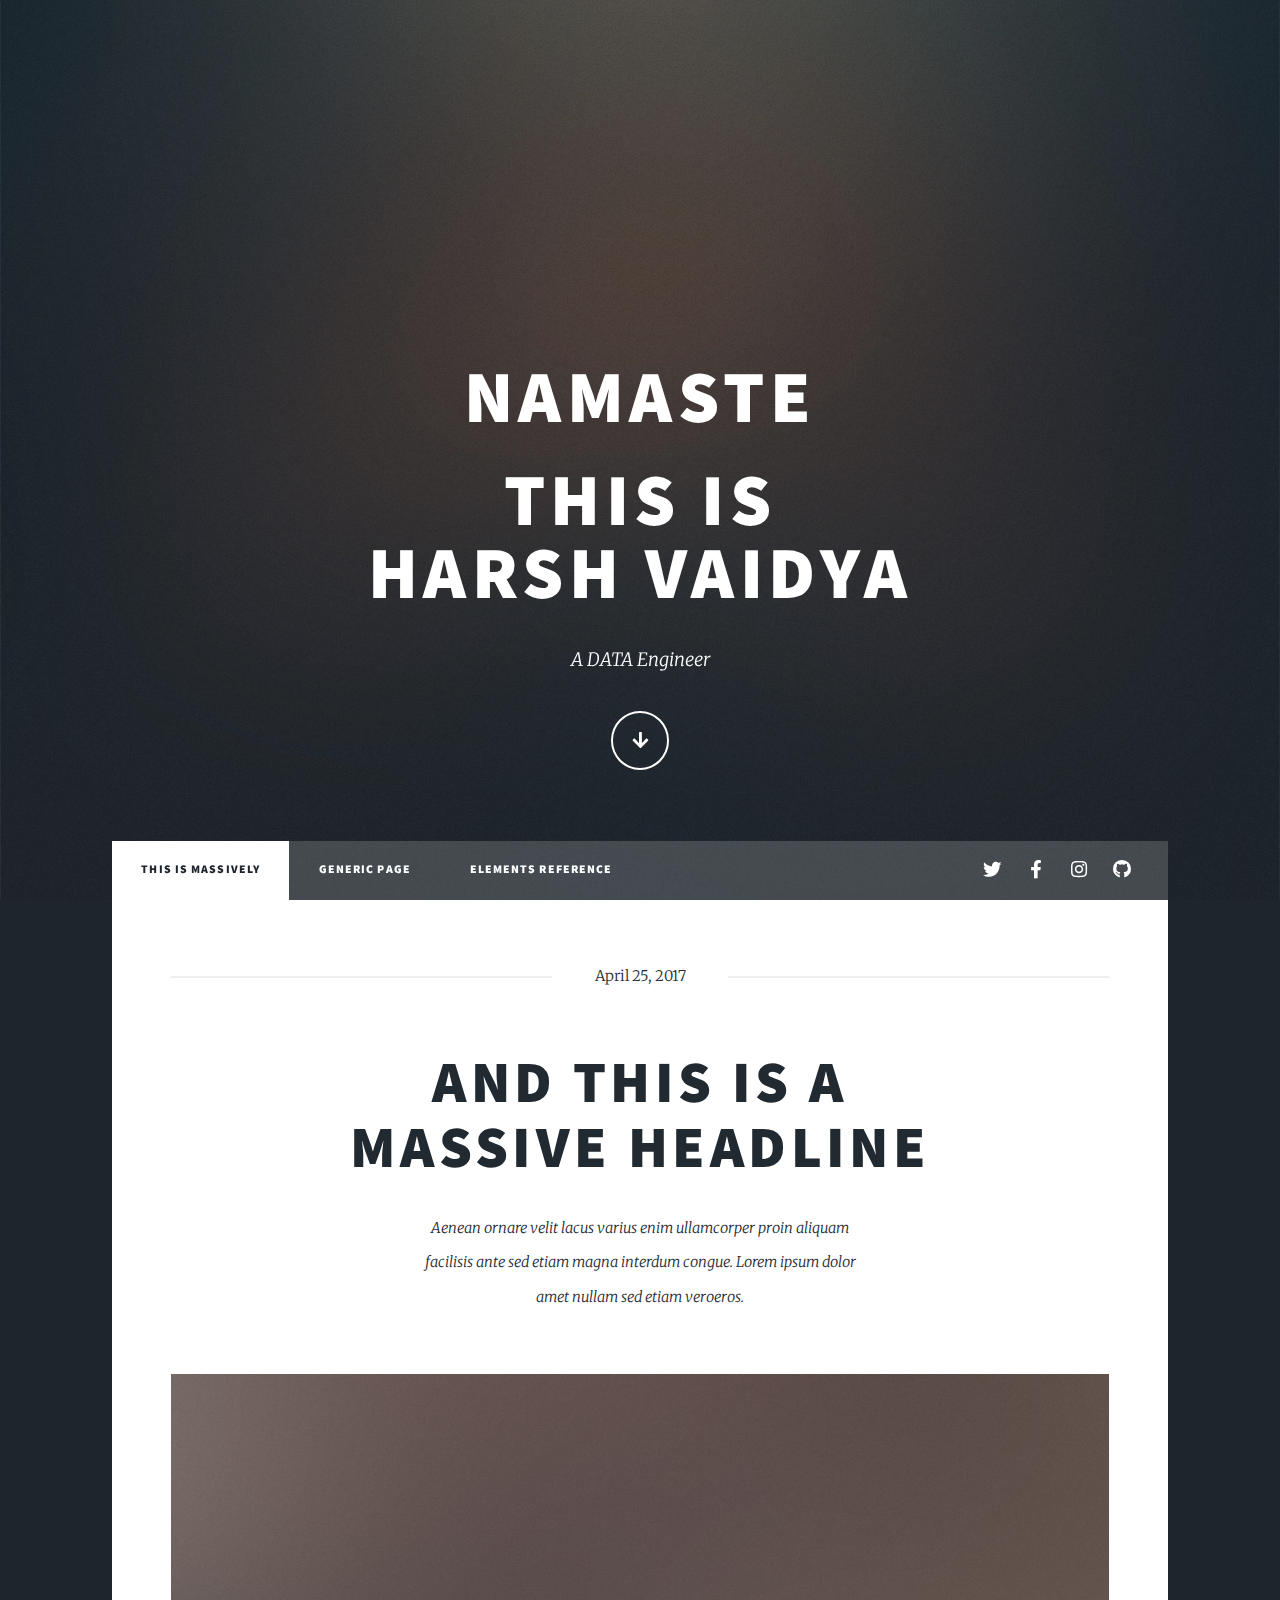
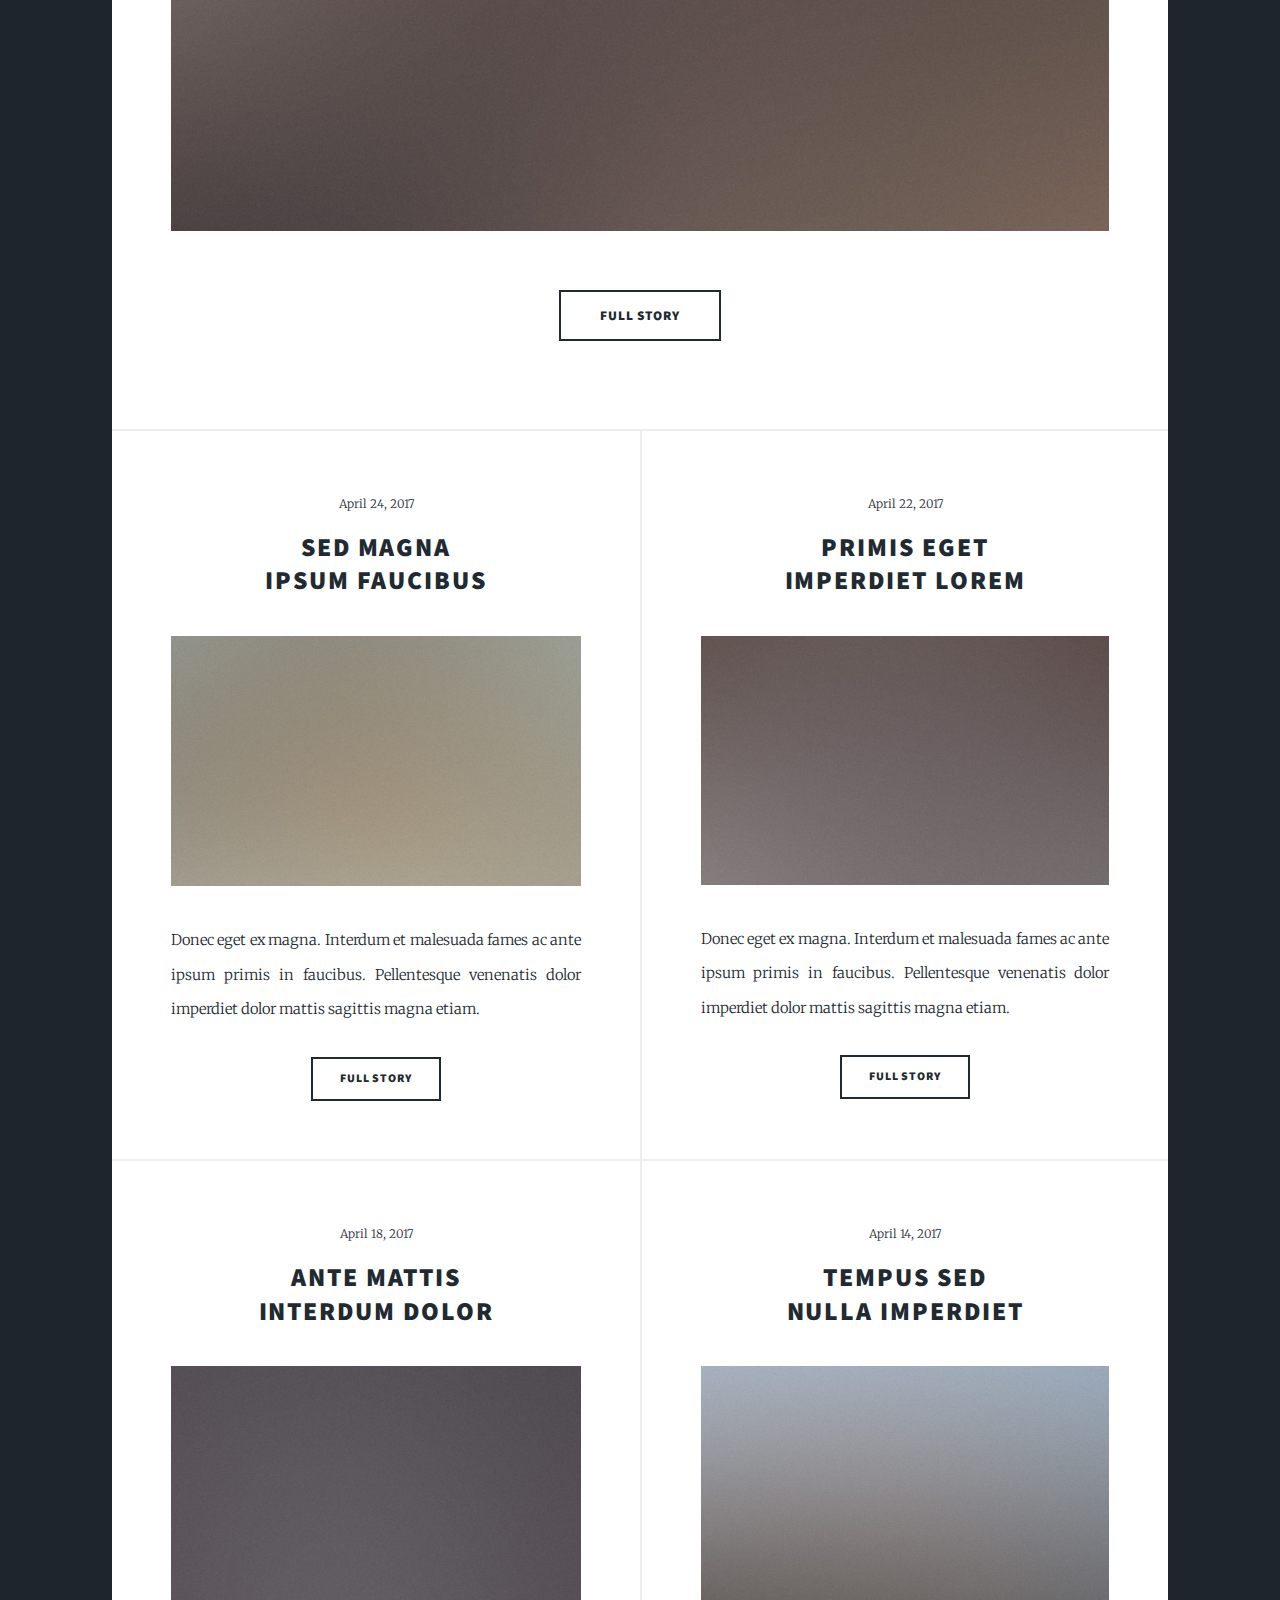
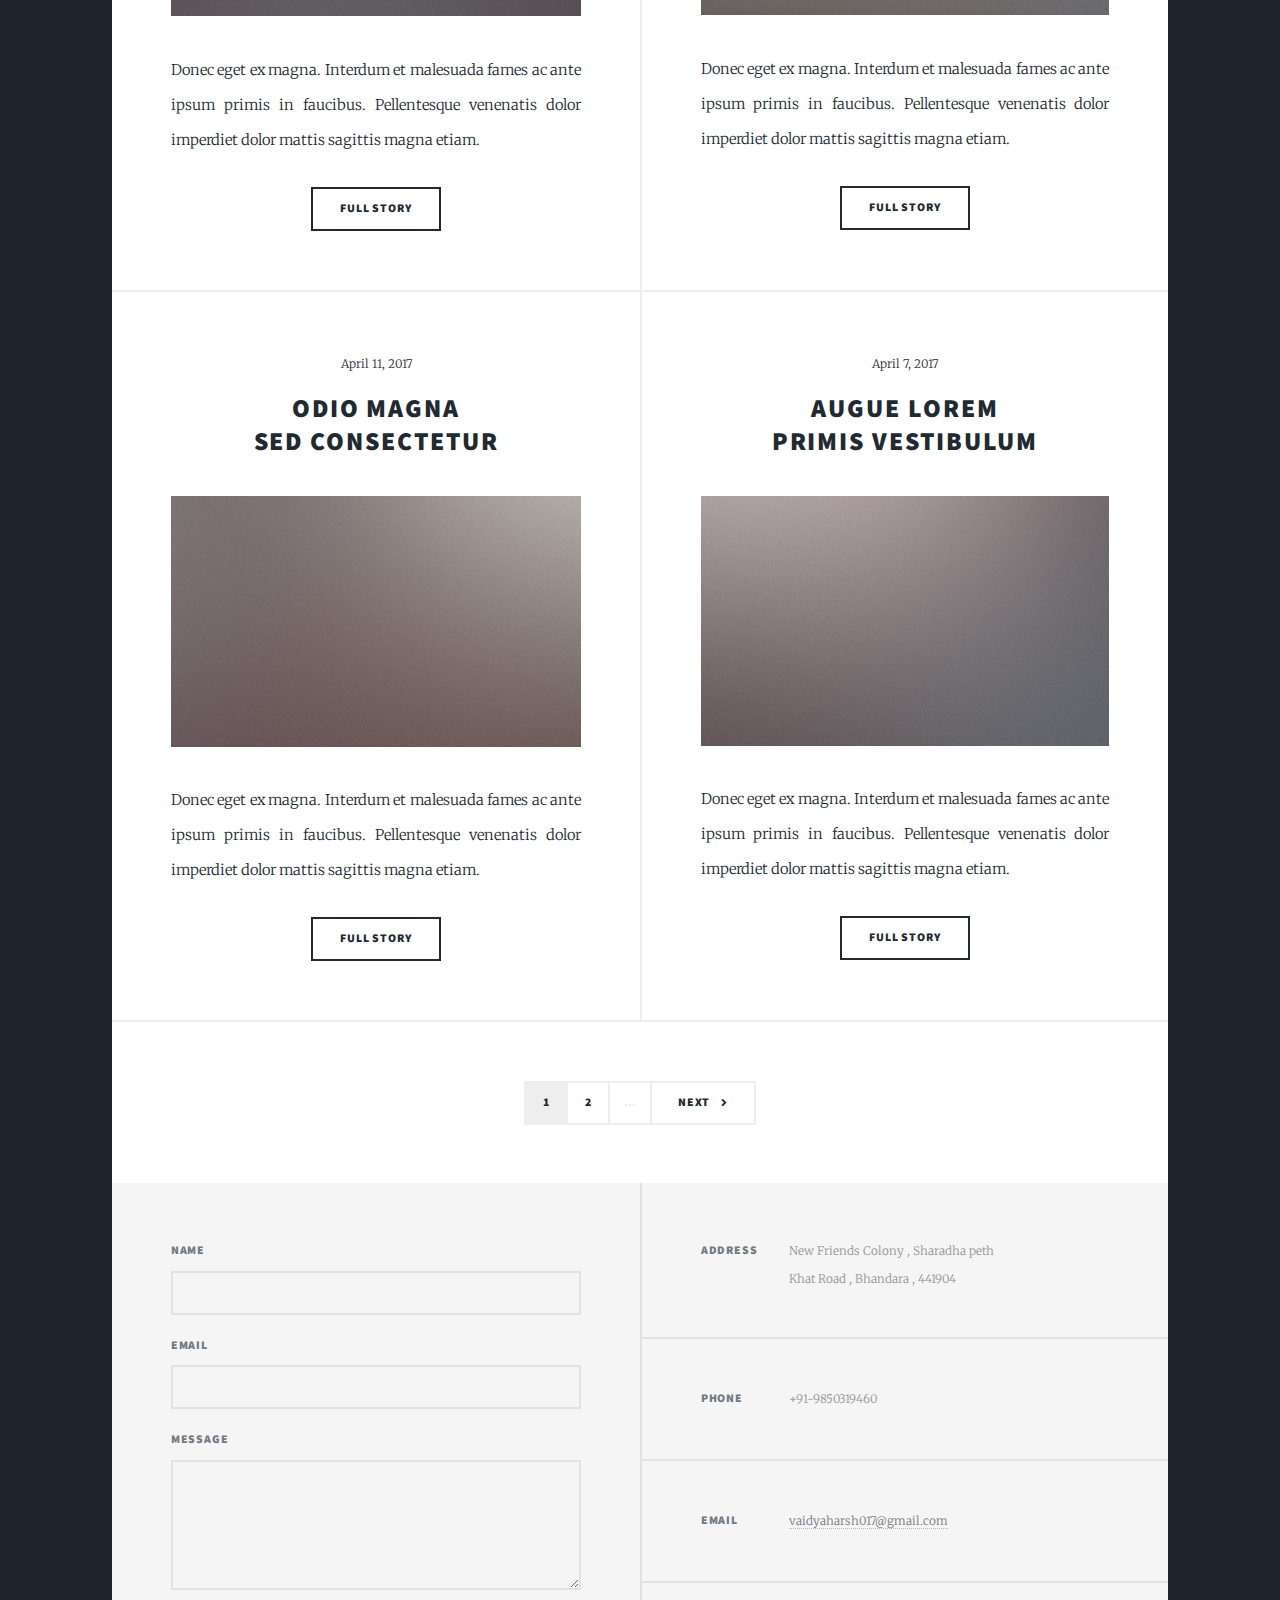
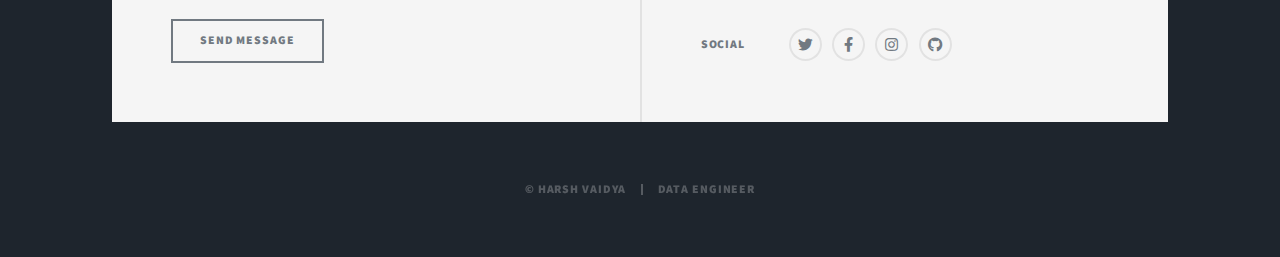
==== index.html @ 77ccd232 "first commit" ====
<!DOCTYPE HTML>
<html>
	<head>
		<title> Harsh Vaidya </title>
		<meta charset="utf-8" />
		<meta name="viewport" content="width=device-width, initial-scale=1, user-scalable=no" />
		<link rel="stylesheet" href="assets/css/main.css" />
		<noscript><link rel="stylesheet" href="assets/css/noscript.css" /></noscript>
	</head>

	<body class="is-preload">

		<!-- Wrapper -->
			<div id="wrapper" class="fade-in">

				<!-- Intro -->
					<div id="intro">
						<h1>Namaste <br />
						<h1>This is <br />
						Harsh Vaidya </h1>
						<p>A DATA Engineer </p>
						<ul class="actions">
							<li><a href="#header" class="button icon solid solo fa-arrow-down scrolly">Continue</a></li>
						</ul>
					</div>

				<!-- Header -->
					<header id="header">
						<a href="index.html" class="logo"> Wel-Come </a>
					</header>

				<!-- Nav -->
					<nav id="nav">
						<ul class="links">
							<li class="active"><a href="index.html">This is Massively</a></li>
							<li><a href="generic.html">Generic Page</a></li>
							<li><a href="elements.html">Elements Reference</a></li>
						</ul>
						<ul class="icons">
							<li><a href="#" class="icon brands fa-twitter"><span class="label">Twitter</span></a></li>
							<li><a href="#" class="icon brands fa-facebook-f"><span class="label">Facebook</span></a></li>
							<li><a href="#" class="icon brands fa-instagram"><span class="label">Instagram</span></a></li>
							<li><a href="#" class="icon brands fa-github"><span class="label">GitHub</span></a></li>
						</ul>
					</nav>

				<!-- Main -->
					<div id="main">

						<!-- Featured Post -->
							<article class="post featured">
								<header class="major">
									<span class="date">April 25, 2017</span>
									<h2><a href="#">And this is a<br />
									massive headline</a></h2>
									<p>Aenean ornare velit lacus varius enim ullamcorper proin aliquam<br />
									facilisis ante sed etiam magna interdum congue. Lorem ipsum dolor<br />
									amet nullam sed etiam veroeros.</p>
								</header>
								<a href="#" class="image main"><img src="images/pic01.jpg" alt="" /></a>
								<ul class="actions special">
									<li><a href="#" class="button large">Full Story</a></li>
								</ul>
							</article>

						<!-- Posts -->
							<section class="posts">
								<article>
									<header>
										<span class="date">April 24, 2017</span>
										<h2><a href="#">Sed magna<br />
										ipsum faucibus</a></h2>
									</header>
									<a href="#" class="image fit"><img src="images/pic02.jpg" alt="" /></a>
									<p>Donec eget ex magna. Interdum et malesuada fames ac ante ipsum primis in faucibus. Pellentesque venenatis dolor imperdiet dolor mattis sagittis magna etiam.</p>
									<ul class="actions special">
										<li><a href="#" class="button">Full Story</a></li>
									</ul>
								</article>
								<article>
									<header>
										<span class="date">April 22, 2017</span>
										<h2><a href="#">Primis eget<br />
										imperdiet lorem</a></h2>
									</header>
									<a href="#" class="image fit"><img src="images/pic03.jpg" alt="" /></a>
									<p>Donec eget ex magna. Interdum et malesuada fames ac ante ipsum primis in faucibus. Pellentesque venenatis dolor imperdiet dolor mattis sagittis magna etiam.</p>
									<ul class="actions special">
										<li><a href="#" class="button">Full Story</a></li>
									</ul>
								</article>
								<article>
									<header>
										<span class="date">April 18, 2017</span>
										<h2><a href="#">Ante mattis<br />
										interdum dolor</a></h2>
									</header>
									<a href="#" class="image fit"><img src="images/pic04.jpg" alt="" /></a>
									<p>Donec eget ex magna. Interdum et malesuada fames ac ante ipsum primis in faucibus. Pellentesque venenatis dolor imperdiet dolor mattis sagittis magna etiam.</p>
									<ul class="actions special">
										<li><a href="#" class="button">Full Story</a></li>
									</ul>
								</article>
								<article>
									<header>
										<span class="date">April 14, 2017</span>
										<h2><a href="#">Tempus sed<br />
										nulla imperdiet</a></h2>
									</header>
									<a href="#" class="image fit"><img src="images/pic05.jpg" alt="" /></a>
									<p>Donec eget ex magna. Interdum et malesuada fames ac ante ipsum primis in faucibus. Pellentesque venenatis dolor imperdiet dolor mattis sagittis magna etiam.</p>
									<ul class="actions special">
										<li><a href="#" class="button">Full Story</a></li>
									</ul>
								</article>
								<article>
									<header>
										<span class="date">April 11, 2017</span>
										<h2><a href="#">Odio magna<br />
										sed consectetur</a></h2>
									</header>
									<a href="#" class="image fit"><img src="images/pic06.jpg" alt="" /></a>
									<p>Donec eget ex magna. Interdum et malesuada fames ac ante ipsum primis in faucibus. Pellentesque venenatis dolor imperdiet dolor mattis sagittis magna etiam.</p>
									<ul class="actions special">
										<li><a href="#" class="button">Full Story</a></li>
									</ul>
								</article>
								<article>
									<header>
										<span class="date">April 7, 2017</span>
										<h2><a href="#">Augue lorem<br />
										primis vestibulum</a></h2>
									</header>
									<a href="#" class="image fit"><img src="images/pic07.jpg" alt="" /></a>
									<p>Donec eget ex magna. Interdum et malesuada fames ac ante ipsum primis in faucibus. Pellentesque venenatis dolor imperdiet dolor mattis sagittis magna etiam.</p>
									<ul class="actions special">
										<li><a href="./generic.html" class="button">Full Story</a></li>
									</ul>
								</article>
							</section>

						<!-- Footer -->
							<footer>
								<div class="pagination">
									<!--<a href="#" class="previous">Prev</a>-->
									<a href="#" class="page active">1</a>
									<a href="#" class="page">2</a>
									<span class="extra">&hellip;</span>
									<a href="#" class="next">Next</a>
								</div>
							</footer>

					</div>

				<!-- Footer -->
					<footer id="footer">
						<section>
							<form method="post" action="https://formspree.io/f/mbjvpapg">
								<div class="fields">
									<div class="field">
										<label for="name">Name</label>
										<input type="text" name="name" id="name" />
									</div>
									<div class="field">
										<label for="email">Email</label>
										<input type="text" name="email" id="email" />
									</div>
									<div class="field">
										<label for="message">Message</label>
										<textarea name="message" id="message" rows="3"></textarea>
									</div>
								</div>
								<ul class="actions">
									<li><input type="submit" value="Send Message" /></li>
								</ul>
							</form>
						</section>
						<section class="split contact">
							<section class="alt">
								<h3>Address</h3>
								<p>New Friends Colony , Sharadha peth <br />
								Khat Road , Bhandara , 441904 </p>
							</section>
							<section>
								<h3>Phone</h3>
								<p> +91-9850319460</p>
							</section>
							<section>
								<h3>Email</h3>
								<p><a href="mailto:vaidyaharsh017@gmail.com">vaidyaharsh017@gmail.com</a></p>
							</section>
							<section>
								<h3>Social</h3>
								<ul class="icons alt">
									<li><a href="#" class="icon brands alt fa-twitter"><span class="label">X (Twitter)</span></a></li>
									<li><a href="#" class="icon brands alt fa-facebook-f"><span class="label">Facebook</span></a></li>
									<li><a href="#" class="icon brands alt fa-instagram"><span class="label">Instagram</span></a></li>
									<li><a href="https://github.com/harshvaidya017" class="icon brands alt fa-github"><span class="label">GitHub</span></a></li>
								</ul>
							</section>
						</section>
					</footer>

				<!-- Copyright -->
					<div id="copyright">
						<ul><li>&copy; HARSH VAIDYA </li><li>DATA ENGINEER </a></li></ul>
					</div>

			</div>

		<!-- Scripts -->
			<script src="assets/js/jquery.min.js"></script>
			<script src="assets/js/jquery.scrollex.min.js"></script>
			<script src="assets/js/jquery.scrolly.min.js"></script>
			<script src="assets/js/browser.min.js"></script>
			<script src="assets/js/breakpoints.min.js"></script>
			<script src="assets/js/util.js"></script>
			<script src="assets/js/main.js"></script>

	</body>
</html>
---- assets/css/main.css ----
@import url(fontawesome-all.min.css);
@import url("https://fonts.googleapis.com/css?family=Merriweather:300,700,300italic,700italic|Source+Sans+Pro:900");

/*
	Massively by HTML5 UP
	html5up.net | @ajlkn
	Free for personal and commercial use under the CCA 3.0 license (html5up.net/license)
*/

html, body, div, span, applet, object,
iframe, h1, h2, h3, h4, h5, h6, p, blockquote,
pre, a, abbr, acronym, address, big, cite,
code, del, dfn, em, img, ins, kbd, q, s, samp,
small, strike, strong, sub, sup, tt, var, b,
u, i, center, dl, dt, dd, ol, ul, li, fieldset,
form, label, legend, table, caption, tbody,
tfoot, thead, tr, th, td, article, aside,
canvas, details, embed, figure, figcaption,
footer, header, hgroup, menu, nav, output, ruby,
section, summary, time, mark, audio, video {
	margin: 0;
	padding: 0;
	border: 0;
	font-size: 100%;
	font: inherit;
	vertical-align: baseline;}

article, aside, details, figcaption, figure,
footer, header, hgroup, menu, nav, section {
	display: block;}

body {
	line-height: 1;
}

ol, ul {
	list-style: none;
}

blockquote, q {
	quotes: none;
}

	blockquote:before, blockquote:after, q:before, q:after {
		content: '';
		content: none;
	}

table {
	border-collapse: collapse;
	border-spacing: 0;
}

body {
	-webkit-text-size-adjust: none;
}

mark {
	background-color: transparent;
	color: inherit;
}

input::-moz-focus-inner {
	border: 0;
	padding: 0;
}

input, select, textarea {
	-moz-appearance: none;
	-webkit-appearance: none;
	-ms-appearance: none;
	appearance: none;
}

/* Basic */

	@-ms-viewport {
		width: device-width;
	}

	body {
		-ms-overflow-style: scrollbar;
	}

	@media screen and (max-width: 480px) {

		html, body {
			min-width: 320px;
		}

	}

	html {
		box-sizing: border-box;
	}

	*, *:before, *:after {
		box-sizing: inherit;
	}

	body {
		background-color: #1e252d;
	}

		body.is-preload *, body.is-preload *:before, body.is-preload *:after {
			-moz-animation: none !important;
			-webkit-animation: none !important;
			-ms-animation: none !important;
			animation: none !important;
			-moz-transition: none !important;
			-webkit-transition: none !important;
			-ms-transition: none !important;
			transition: none !important;
		}

/* Type */

	html {
		font-size: 16pt;
	}

		@media screen and (max-width: 1680px) {

			html {
				font-size: 12pt;
			}

		}

		@media screen and (max-width: 1280px) {

			html {
				font-size: 11pt;
			}

		}

		@media screen and (max-width: 360px) {

			html {
				font-size: 10pt;
			}

		}

	body {
		color: #212931;
	}

	body, input, select, textarea {
		font-family: "Merriweather", Georgia, serif;
		font-weight: 300;
		font-size: 1rem;
		line-height: 2.375;
	}

	a {
		-moz-transition: color 0.2s ease-in-out, background-color 0.2s ease-in-out, border-color 0.2s ease-in-out, box-shadow 0.2s ease-in-out;
		-webkit-transition: color 0.2s ease-in-out, background-color 0.2s ease-in-out, border-color 0.2s ease-in-out, box-shadow 0.2s ease-in-out;
		-ms-transition: color 0.2s ease-in-out, background-color 0.2s ease-in-out, border-color 0.2s ease-in-out, box-shadow 0.2s ease-in-out;
		transition: color 0.2s ease-in-out, background-color 0.2s ease-in-out, border-color 0.2s ease-in-out, box-shadow 0.2s ease-in-out;
		border-bottom: dotted 1px;
		text-decoration: none;
	}

		a:hover {
			border-bottom-color: transparent;
		}

	strong, b {
		font-weight: 600;
	}

	em, i {
		font-style: italic;
	}

	p {
		text-align: justify;
		margin: 0 0 2rem 0;
	}

	h1, h2, h3, h4, h5, h6 {
		font-family: "Source Sans Pro", Helvetica, sans-serif;
		font-weight: 900;
		line-height: 1.5;
		letter-spacing: 0.075em;
		text-transform: uppercase;
		margin: 0 0 1rem 0;
	}

		h1 a, h2 a, h3 a, h4 a, h5 a, h6 a {
			border-bottom: 0;
			color: inherit;
			text-decoration: none;
		}

	h1 {
		font-size: 4rem;
		line-height: 1.1;
		margin: 0 0 2rem 0;
	}

	h2 {
		font-size: 1.75rem;
		line-height: 1.3;
		margin: 0 0 1.5rem 0;
	}

	h3 {
		font-size: 1.25rem;
		margin: 0 0 1.5rem 0;
	}

	h4 {
		font-size: 1rem;
	}

	h5 {
		font-size: 0.9rem;
	}

	h6 {
		font-size: 0.8rem;
	}

	sub {
		font-size: 0.8rem;
		position: relative;
		top: 0.5rem;
	}

	sup {
		font-size: 0.8rem;
		position: relative;
		top: -0.5rem;
	}

	blockquote {
		border-left: solid 4px;
		font-style: italic;
		margin: 0 0 2rem 0;
		padding: 0.5rem 0 0.5rem 2rem;
	}

	code {
		border: solid 2px;
		font-family: "Courier New", monospace;
		font-size: 0.9rem;
		margin: 0 0.25rem;
		padding: 0.25rem 0.65rem;
	}

	pre {
		-webkit-overflow-scrolling: touch;
		font-family: "Courier New", monospace;
		font-size: 0.9rem;
		margin: 0 0 2rem 0;
	}

		pre code {
			display: block;
			line-height: 1.75;
			padding: 1rem 1.5rem;
			overflow-x: auto;
		}

	hr {
		border: 0;
		border-bottom: solid 2px;
		margin: 3rem 0;
	}

		hr.major {
			margin: 5rem 0;
		}

	.align-left {
		text-align: left;
	}

	.align-center {
		text-align: center;
	}

	.align-right {
		text-align: right;
	}

	input, select, textarea {
		color: #212931;
	}

	a {
		color: #212931;
		border-bottom-color: rgba(33, 41, 49, 0.5);
	}

		a:hover {
			border-bottom-color: transparent;
			color: #18bfef !important;
		}

	strong, b {
		color: #212931;
	}

	h1, h2, h3, h4, h5, h6 {
		color: #212931;
	}

	blockquote {
		border-left-color: #eeeeee;
	}

	code {
		background: rgba(220, 220, 220, 0.25);
		border-color: #eeeeee;
	}

	hr {
		border-bottom-color: #eeeeee;
	}

/* Row */

	.row {
		display: flex;
		flex-wrap: wrap;
		box-sizing: border-box;
		align-items: stretch;
	}

		.row > * {
			box-sizing: border-box;
		}

		.row.gtr-uniform > * > :last-child {
			margin-bottom: 0;
		}

		.row.aln-left {
			justify-content: flex-start;
		}

		.row.aln-center {
			justify-content: center;
		}

		.row.aln-right {
			justify-content: flex-end;
		}

		.row.aln-top {
			align-items: flex-start;
		}

		.row.aln-middle {
			align-items: center;
		}

		.row.aln-bottom {
			align-items: flex-end;
		}

		.row > .imp {
			order: -1;
		}

		.row > .col-1 {
			width: 8.33333%;
		}

		.row > .off-1 {
			margin-left: 8.33333%;
		}

		.row > .col-2 {
			width: 16.66667%;
		}

		.row > .off-2 {
			margin-left: 16.66667%;
		}

		.row > .col-3 {
			width: 25%;
		}

		.row > .off-3 {
			margin-left: 25%;
		}

		.row > .col-4 {
			width: 33.33333%;
		}

		.row > .off-4 {
			margin-left: 33.33333%;
		}

		.row > .col-5 {
			width: 41.66667%;
		}

		.row > .off-5 {
			margin-left: 41.66667%;
		}

		.row > .col-6 {
			width: 50%;
		}

		.row > .off-6 {
			margin-left: 50%;
		}

		.row > .col-7 {
			width: 58.33333%;
		}

		.row > .off-7 {
			margin-left: 58.33333%;
		}

		.row > .col-8 {
			width: 66.66667%;
		}

		.row > .off-8 {
			margin-left: 66.66667%;
		}

		.row > .col-9 {
			width: 75%;
		}

		.row > .off-9 {
			margin-left: 75%;
		}

		.row > .col-10 {
			width: 83.33333%;
		}

		.row > .off-10 {
			margin-left: 83.33333%;
		}

		.row > .col-11 {
			width: 91.66667%;
		}

		.row > .off-11 {
			margin-left: 91.66667%;
		}

		.row > .col-12 {
			width: 100%;
		}

		.row > .off-12 {
			margin-left: 100%;
		}

		.row.gtr-0 {
			margin-top: 0;
			margin-left: 0rem;
		}

			.row.gtr-0 > * {
				padding: 0 0 0 0rem;
			}

			.row.gtr-0.gtr-uniform {
				margin-top: 0rem;
			}

				.row.gtr-0.gtr-uniform > * {
					padding-top: 0rem;
				}

		.row.gtr-25 {
			margin-top: 0;
			margin-left: -0.375rem;
		}

			.row.gtr-25 > * {
				padding: 0 0 0 0.375rem;
			}

			.row.gtr-25.gtr-uniform {
				margin-top: -0.375rem;
			}

				.row.gtr-25.gtr-uniform > * {
					padding-top: 0.375rem;
				}

		.row.gtr-50 {
			margin-top: 0;
			margin-left: -0.75rem;
		}

			.row.gtr-50 > * {
				padding: 0 0 0 0.75rem;
			}

			.row.gtr-50.gtr-uniform {
				margin-top: -0.75rem;
			}

				.row.gtr-50.gtr-uniform > * {
					padding-top: 0.75rem;
				}

		.row {
			margin-top: 0;
			margin-left: -1.5rem;
		}

			.row > * {
				padding: 0 0 0 1.5rem;
			}

			.row.gtr-uniform {
				margin-top: -1.5rem;
			}

				.row.gtr-uniform > * {
					padding-top: 1.5rem;
				}

		.row.gtr-150 {
			margin-top: 0;
			margin-left: -2.25rem;
		}

			.row.gtr-150 > * {
				padding: 0 0 0 2.25rem;
			}

			.row.gtr-150.gtr-uniform {
				margin-top: -2.25rem;
			}

				.row.gtr-150.gtr-uniform > * {
					padding-top: 2.25rem;
				}

		.row.gtr-200 {
			margin-top: 0;
			margin-left: -3rem;
		}

			.row.gtr-200 > * {
				padding: 0 0 0 3rem;
			}

			.row.gtr-200.gtr-uniform {
				margin-top: -3rem;
			}

				.row.gtr-200.gtr-uniform > * {
					padding-top: 3rem;
				}

		@media screen and (max-width: 1680px) {

			.row {
				display: flex;
				flex-wrap: wrap;
				box-sizing: border-box;
				align-items: stretch;
			}

				.row > * {
					box-sizing: border-box;
				}

				.row.gtr-uniform > * > :last-child {
					margin-bottom: 0;
				}

				.row.aln-left {
					justify-content: flex-start;
				}

				.row.aln-center {
					justify-content: center;
				}

				.row.aln-right {
					justify-content: flex-end;
				}

				.row.aln-top {
					align-items: flex-start;
				}

				.row.aln-middle {
					align-items: center;
				}

				.row.aln-bottom {
					align-items: flex-end;
				}

				.row > .imp-xlarge {
					order: -1;
				}

				.row > .col-1-xlarge {
					width: 8.33333%;
				}

				.row > .off-1-xlarge {
					margin-left: 8.33333%;
				}

				.row > .col-2-xlarge {
					width: 16.66667%;
				}

				.row > .off-2-xlarge {
					margin-left: 16.66667%;
				}

				.row > .col-3-xlarge {
					width: 25%;
				}

				.row > .off-3-xlarge {
					margin-left: 25%;
				}

				.row > .col-4-xlarge {
					width: 33.33333%;
				}

				.row > .off-4-xlarge {
					margin-left: 33.33333%;
				}

				.row > .col-5-xlarge {
					width: 41.66667%;
				}

				.row > .off-5-xlarge {
					margin-left: 41.66667%;
				}

				.row > .col-6-xlarge {
					width: 50%;
				}

				.row > .off-6-xlarge {
					margin-left: 50%;
				}

				.row > .col-7-xlarge {
					width: 58.33333%;
				}

				.row > .off-7-xlarge {
					margin-left: 58.33333%;
				}

				.row > .col-8-xlarge {
					width: 66.66667%;
				}

				.row > .off-8-xlarge {
					margin-left: 66.66667%;
				}

				.row > .col-9-xlarge {
					width: 75%;
				}

				.row > .off-9-xlarge {
					margin-left: 75%;
				}

				.row > .col-10-xlarge {
					width: 83.33333%;
				}

				.row > .off-10-xlarge {
					margin-left: 83.33333%;
				}

				.row > .col-11-xlarge {
					width: 91.66667%;
				}

				.row > .off-11-xlarge {
					margin-left: 91.66667%;
				}

				.row > .col-12-xlarge {
					width: 100%;
				}

				.row > .off-12-xlarge {
					margin-left: 100%;
				}

				.row.gtr-0 {
					margin-top: 0;
					margin-left: 0rem;
				}

					.row.gtr-0 > * {
						padding: 0 0 0 0rem;
					}

					.row.gtr-0.gtr-uniform {
						margin-top: 0rem;
					}

						.row.gtr-0.gtr-uniform > * {
							padding-top: 0rem;
						}

				.row.gtr-25 {
					margin-top: 0;
					margin-left: -0.375rem;
				}

					.row.gtr-25 > * {
						padding: 0 0 0 0.375rem;
					}

					.row.gtr-25.gtr-uniform {
						margin-top: -0.375rem;
					}

						.row.gtr-25.gtr-uniform > * {
							padding-top: 0.375rem;
						}

				.row.gtr-50 {
					margin-top: 0;
					margin-left: -0.75rem;
				}

					.row.gtr-50 > * {
						padding: 0 0 0 0.75rem;
					}

					.row.gtr-50.gtr-uniform {
						margin-top: -0.75rem;
					}

						.row.gtr-50.gtr-uniform > * {
							padding-top: 0.75rem;
						}

				.row {
					margin-top: 0;
					margin-left: -1.5rem;
				}

					.row > * {
						padding: 0 0 0 1.5rem;
					}

					.row.gtr-uniform {
						margin-top: -1.5rem;
					}

						.row.gtr-uniform > * {
							padding-top: 1.5rem;
						}

				.row.gtr-150 {
					margin-top: 0;
					margin-left: -2.25rem;
				}

					.row.gtr-150 > * {
						padding: 0 0 0 2.25rem;
					}

					.row.gtr-150.gtr-uniform {
						margin-top: -2.25rem;
					}

						.row.gtr-150.gtr-uniform > * {
							padding-top: 2.25rem;
						}

				.row.gtr-200 {
					margin-top: 0;
					margin-left: -3rem;
				}

					.row.gtr-200 > * {
						padding: 0 0 0 3rem;
					}

					.row.gtr-200.gtr-uniform {
						margin-top: -3rem;
					}

						.row.gtr-200.gtr-uniform > * {
							padding-top: 3rem;
						}

		}

		@media screen and (max-width: 1280px) {

			.row {
				display: flex;
				flex-wrap: wrap;
				box-sizing: border-box;
				align-items: stretch;
			}

				.row > * {
					box-sizing: border-box;
				}

				.row.gtr-uniform > * > :last-child {
					margin-bottom: 0;
				}

				.row.aln-left {
					justify-content: flex-start;
				}

				.row.aln-center {
					justify-content: center;
				}

				.row.aln-right {
					justify-content: flex-end;
				}

				.row.aln-top {
					align-items: flex-start;
				}

				.row.aln-middle {
					align-items: center;
				}

				.row.aln-bottom {
					align-items: flex-end;
				}

				.row > .imp-large {
					order: -1;
				}

				.row > .col-1-large {
					width: 8.33333%;
				}

				.row > .off-1-large {
					margin-left: 8.33333%;
				}

				.row > .col-2-large {
					width: 16.66667%;
				}

				.row > .off-2-large {
					margin-left: 16.66667%;
				}

				.row > .col-3-large {
					width: 25%;
				}

				.row > .off-3-large {
					margin-left: 25%;
				}

				.row > .col-4-large {
					width: 33.33333%;
				}

				.row > .off-4-large {
					margin-left: 33.33333%;
				}

				.row > .col-5-large {
					width: 41.66667%;
				}

				.row > .off-5-large {
					margin-left: 41.66667%;
				}

				.row > .col-6-large {
					width: 50%;
				}

				.row > .off-6-large {
					margin-left: 50%;
				}

				.row > .col-7-large {
					width: 58.33333%;
				}

				.row > .off-7-large {
					margin-left: 58.33333%;
				}

				.row > .col-8-large {
					width: 66.66667%;
				}

				.row > .off-8-large {
					margin-left: 66.66667%;
				}

				.row > .col-9-large {
					width: 75%;
				}

				.row > .off-9-large {
					margin-left: 75%;
				}

				.row > .col-10-large {
					width: 83.33333%;
				}

				.row > .off-10-large {
					margin-left: 83.33333%;
				}

				.row > .col-11-large {
					width: 91.66667%;
				}

				.row > .off-11-large {
					margin-left: 91.66667%;
				}

				.row > .col-12-large {
					width: 100%;
				}

				.row > .off-12-large {
					margin-left: 100%;
				}

				.row.gtr-0 {
					margin-top: 0;
					margin-left: 0rem;
				}

					.row.gtr-0 > * {
						padding: 0 0 0 0rem;
					}

					.row.gtr-0.gtr-uniform {
						margin-top: 0rem;
					}

						.row.gtr-0.gtr-uniform > * {
							padding-top: 0rem;
						}

				.row.gtr-25 {
					margin-top: 0;
					margin-left: -0.375rem;
				}

					.row.gtr-25 > * {
						padding: 0 0 0 0.375rem;
					}

					.row.gtr-25.gtr-uniform {
						margin-top: -0.375rem;
					}

						.row.gtr-25.gtr-uniform > * {
							padding-top: 0.375rem;
						}

				.row.gtr-50 {
					margin-top: 0;
					margin-left: -0.75rem;
				}

					.row.gtr-50 > * {
						padding: 0 0 0 0.75rem;
					}

					.row.gtr-50.gtr-uniform {
						margin-top: -0.75rem;
					}

						.row.gtr-50.gtr-uniform > * {
							padding-top: 0.75rem;
						}

				.row {
					margin-top: 0;
					margin-left: -1.5rem;
				}

					.row > * {
						padding: 0 0 0 1.5rem;
					}

					.row.gtr-uniform {
						margin-top: -1.5rem;
					}

						.row.gtr-uniform > * {
							padding-top: 1.5rem;
						}

				.row.gtr-150 {
					margin-top: 0;
					margin-left: -2.25rem;
				}

					.row.gtr-150 > * {
						padding: 0 0 0 2.25rem;
					}

					.row.gtr-150.gtr-uniform {
						margin-top: -2.25rem;
					}

						.row.gtr-150.gtr-uniform > * {
							padding-top: 2.25rem;
						}

				.row.gtr-200 {
					margin-top: 0;
					margin-left: -3rem;
				}

					.row.gtr-200 > * {
						padding: 0 0 0 3rem;
					}

					.row.gtr-200.gtr-uniform {
						margin-top: -3rem;
					}

						.row.gtr-200.gtr-uniform > * {
							padding-top: 3rem;
						}

		}

		@media screen and (max-width: 980px) {

			.row {
				display: flex;
				flex-wrap: wrap;
				box-sizing: border-box;
				align-items: stretch;
			}

				.row > * {
					box-sizing: border-box;
				}

				.row.gtr-uniform > * > :last-child {
					margin-bottom: 0;
				}

				.row.aln-left {
					justify-content: flex-start;
				}

				.row.aln-center {
					justify-content: center;
				}

				.row.aln-right {
					justify-content: flex-end;
				}

				.row.aln-top {
					align-items: flex-start;
				}

				.row.aln-middle {
					align-items: center;
				}

				.row.aln-bottom {
					align-items: flex-end;
				}

				.row > .imp-medium {
					order: -1;
				}

				.row > .col-1-medium {
					width: 8.33333%;
				}

				.row > .off-1-medium {
					margin-left: 8.33333%;
				}

				.row > .col-2-medium {
					width: 16.66667%;
				}

				.row > .off-2-medium {
					margin-left: 16.66667%;
				}

				.row > .col-3-medium {
					width: 25%;
				}

				.row > .off-3-medium {
					margin-left: 25%;
				}

				.row > .col-4-medium {
					width: 33.33333%;
				}

				.row > .off-4-medium {
					margin-left: 33.33333%;
				}

				.row > .col-5-medium {
					width: 41.66667%;
				}

				.row > .off-5-medium {
					margin-left: 41.66667%;
				}

				.row > .col-6-medium {
					width: 50%;
				}

				.row > .off-6-medium {
					margin-left: 50%;
				}

				.row > .col-7-medium {
					width: 58.33333%;
				}

				.row > .off-7-medium {
					margin-left: 58.33333%;
				}

				.row > .col-8-medium {
					width: 66.66667%;
				}

				.row > .off-8-medium {
					margin-left: 66.66667%;
				}

				.row > .col-9-medium {
					width: 75%;
				}

				.row > .off-9-medium {
					margin-left: 75%;
				}

				.row > .col-10-medium {
					width: 83.33333%;
				}

				.row > .off-10-medium {
					margin-left: 83.33333%;
				}

				.row > .col-11-medium {
					width: 91.66667%;
				}

				.row > .off-11-medium {
					margin-left: 91.66667%;
				}

				.row > .col-12-medium {
					width: 100%;
				}

				.row > .off-12-medium {
					margin-left: 100%;
				}

				.row.gtr-0 {
					margin-top: 0;
					margin-left: 0rem;
				}

					.row.gtr-0 > * {
						padding: 0 0 0 0rem;
					}

					.row.gtr-0.gtr-uniform {
						margin-top: 0rem;
					}

						.row.gtr-0.gtr-uniform > * {
							padding-top: 0rem;
						}

				.row.gtr-25 {
					margin-top: 0;
					margin-left: -0.375rem;
				}

					.row.gtr-25 > * {
						padding: 0 0 0 0.375rem;
					}

					.row.gtr-25.gtr-uniform {
						margin-top: -0.375rem;
					}

						.row.gtr-25.gtr-uniform > * {
							padding-top: 0.375rem;
						}

				.row.gtr-50 {
					margin-top: 0;
					margin-left: -0.75rem;
				}

					.row.gtr-50 > * {
						padding: 0 0 0 0.75rem;
					}

					.row.gtr-50.gtr-uniform {
						margin-top: -0.75rem;
					}

						.row.gtr-50.gtr-uniform > * {
							padding-top: 0.75rem;
						}

				.row {
					margin-top: 0;
					margin-left: -1.5rem;
				}

					.row > * {
						padding: 0 0 0 1.5rem;
					}

					.row.gtr-uniform {
						margin-top: -1.5rem;
					}

						.row.gtr-uniform > * {
							padding-top: 1.5rem;
						}

				.row.gtr-150 {
					margin-top: 0;
					margin-left: -2.25rem;
				}

					.row.gtr-150 > * {
						padding: 0 0 0 2.25rem;
					}

					.row.gtr-150.gtr-uniform {
						margin-top: -2.25rem;
					}

						.row.gtr-150.gtr-uniform > * {
							padding-top: 2.25rem;
						}

				.row.gtr-200 {
					margin-top: 0;
					margin-left: -3rem;
				}

					.row.gtr-200 > * {
						padding: 0 0 0 3rem;
					}

					.row.gtr-200.gtr-uniform {
						margin-top: -3rem;
					}

						.row.gtr-200.gtr-uniform > * {
							padding-top: 3rem;
						}

		}

		@media screen and (max-width: 736px) {

			.row {
				display: flex;
				flex-wrap: wrap;
				box-sizing: border-box;
				align-items: stretch;
			}

				.row > * {
					box-sizing: border-box;
				}

				.row.gtr-uniform > * > :last-child {
					margin-bottom: 0;
				}

				.row.aln-left {
					justify-content: flex-start;
				}

				.row.aln-center {
					justify-content: center;
				}

				.row.aln-right {
					justify-content: flex-end;
				}

				.row.aln-top {
					align-items: flex-start;
				}

				.row.aln-middle {
					align-items: center;
				}

				.row.aln-bottom {
					align-items: flex-end;
				}

				.row > .imp-small {
					order: -1;
				}

				.row > .col-1-small {
					width: 8.33333%;
				}

				.row > .off-1-small {
					margin-left: 8.33333%;
				}

				.row > .col-2-small {
					width: 16.66667%;
				}

				.row > .off-2-small {
					margin-left: 16.66667%;
				}

				.row > .col-3-small {
					width: 25%;
				}

				.row > .off-3-small {
					margin-left: 25%;
				}

				.row > .col-4-small {
					width: 33.33333%;
				}

				.row > .off-4-small {
					margin-left: 33.33333%;
				}

				.row > .col-5-small {
					width: 41.66667%;
				}

				.row > .off-5-small {
					margin-left: 41.66667%;
				}

				.row > .col-6-small {
					width: 50%;
				}

				.row > .off-6-small {
					margin-left: 50%;
				}

				.row > .col-7-small {
					width: 58.33333%;
				}

				.row > .off-7-small {
					margin-left: 58.33333%;
				}

				.row > .col-8-small {
					width: 66.66667%;
				}

				.row > .off-8-small {
					margin-left: 66.66667%;
				}

				.row > .col-9-small {
					width: 75%;
				}

				.row > .off-9-small {
					margin-left: 75%;
				}

				.row > .col-10-small {
					width: 83.33333%;
				}

				.row > .off-10-small {
					margin-left: 83.33333%;
				}

				.row > .col-11-small {
					width: 91.66667%;
				}

				.row > .off-11-small {
					margin-left: 91.66667%;
				}

				.row > .col-12-small {
					width: 100%;
				}

				.row > .off-12-small {
					margin-left: 100%;
				}

				.row.gtr-0 {
					margin-top: 0;
					margin-left: 0rem;
				}

					.row.gtr-0 > * {
						padding: 0 0 0 0rem;
					}

					.row.gtr-0.gtr-uniform {
						margin-top: 0rem;
					}

						.row.gtr-0.gtr-uniform > * {
							padding-top: 0rem;
						}

				.row.gtr-25 {
					margin-top: 0;
					margin-left: -0.375rem;
				}

					.row.gtr-25 > * {
						padding: 0 0 0 0.375rem;
					}

					.row.gtr-25.gtr-uniform {
						margin-top: -0.375rem;
					}

						.row.gtr-25.gtr-uniform > * {
							padding-top: 0.375rem;
						}

				.row.gtr-50 {
					margin-top: 0;
					margin-left: -0.75rem;
				}

					.row.gtr-50 > * {
						padding: 0 0 0 0.75rem;
					}

					.row.gtr-50.gtr-uniform {
						margin-top: -0.75rem;
					}

						.row.gtr-50.gtr-uniform > * {
							padding-top: 0.75rem;
						}

				.row {
					margin-top: 0;
					margin-left: -1.5rem;
				}

					.row > * {
						padding: 0 0 0 1.5rem;
					}

					.row.gtr-uniform {
						margin-top: -1.5rem;
					}

						.row.gtr-uniform > * {
							padding-top: 1.5rem;
						}

				.row.gtr-150 {
					margin-top: 0;
					margin-left: -2.25rem;
				}

					.row.gtr-150 > * {
						padding: 0 0 0 2.25rem;
					}

					.row.gtr-150.gtr-uniform {
						margin-top: -2.25rem;
					}

						.row.gtr-150.gtr-uniform > * {
							padding-top: 2.25rem;
						}

				.row.gtr-200 {
					margin-top: 0;
					margin-left: -3rem;
				}

					.row.gtr-200 > * {
						padding: 0 0 0 3rem;
					}

					.row.gtr-200.gtr-uniform {
						margin-top: -3rem;
					}

						.row.gtr-200.gtr-uniform > * {
							padding-top: 3rem;
						}

		}

		@media screen and (max-width: 480px) {

			.row {
				display: flex;
				flex-wrap: wrap;
				box-sizing: border-box;
				align-items: stretch;
			}

				.row > * {
					box-sizing: border-box;
				}

				.row.gtr-uniform > * > :last-child {
					margin-bottom: 0;
				}

				.row.aln-left {
					justify-content: flex-start;
				}

				.row.aln-center {
					justify-content: center;
				}

				.row.aln-right {
					justify-content: flex-end;
				}

				.row.aln-top {
					align-items: flex-start;
				}

				.row.aln-middle {
					align-items: center;
				}

				.row.aln-bottom {
					align-items: flex-end;
				}

				.row > .imp-xsmall {
					order: -1;
				}

				.row > .col-1-xsmall {
					width: 8.33333%;
				}

				.row > .off-1-xsmall {
					margin-left: 8.33333%;
				}

				.row > .col-2-xsmall {
					width: 16.66667%;
				}

				.row > .off-2-xsmall {
					margin-left: 16.66667%;
				}

				.row > .col-3-xsmall {
					width: 25%;
				}

				.row > .off-3-xsmall {
					margin-left: 25%;
				}

				.row > .col-4-xsmall {
					width: 33.33333%;
				}

				.row > .off-4-xsmall {
					margin-left: 33.33333%;
				}

				.row > .col-5-xsmall {
					width: 41.66667%;
				}

				.row > .off-5-xsmall {
					margin-left: 41.66667%;
				}

				.row > .col-6-xsmall {
					width: 50%;
				}

				.row > .off-6-xsmall {
					margin-left: 50%;
				}

				.row > .col-7-xsmall {
					width: 58.33333%;
				}

				.row > .off-7-xsmall {
					margin-left: 58.33333%;
				}

				.row > .col-8-xsmall {
					width: 66.66667%;
				}

				.row > .off-8-xsmall {
					margin-left: 66.66667%;
				}

				.row > .col-9-xsmall {
					width: 75%;
				}

				.row > .off-9-xsmall {
					margin-left: 75%;
				}

				.row > .col-10-xsmall {
					width: 83.33333%;
				}

				.row > .off-10-xsmall {
					margin-left: 83.33333%;
				}

				.row > .col-11-xsmall {
					width: 91.66667%;
				}

				.row > .off-11-xsmall {
					margin-left: 91.66667%;
				}

				.row > .col-12-xsmall {
					width: 100%;
				}

				.row > .off-12-xsmall {
					margin-left: 100%;
				}

				.row.gtr-0 {
					margin-top: 0;
					margin-left: 0rem;
				}

					.row.gtr-0 > * {
						padding: 0 0 0 0rem;
					}

					.row.gtr-0.gtr-uniform {
						margin-top: 0rem;
					}

						.row.gtr-0.gtr-uniform > * {
							padding-top: 0rem;
						}

				.row.gtr-25 {
					margin-top: 0;
					margin-left: -0.375rem;
				}

					.row.gtr-25 > * {
						padding: 0 0 0 0.375rem;
					}

					.row.gtr-25.gtr-uniform {
						margin-top: -0.375rem;
					}

						.row.gtr-25.gtr-uniform > * {
							padding-top: 0.375rem;
						}

				.row.gtr-50 {
					margin-top: 0;
					margin-left: -0.75rem;
				}

					.row.gtr-50 > * {
						padding: 0 0 0 0.75rem;
					}

					.row.gtr-50.gtr-uniform {
						margin-top: -0.75rem;
					}

						.row.gtr-50.gtr-uniform > * {
							padding-top: 0.75rem;
						}

				.row {
					margin-top: 0;
					margin-left: -1.5rem;
				}

					.row > * {
						padding: 0 0 0 1.5rem;
					}

					.row.gtr-uniform {
						margin-top: -1.5rem;
					}

						.row.gtr-uniform > * {
							padding-top: 1.5rem;
						}

				.row.gtr-150 {
					margin-top: 0;
					margin-left: -2.25rem;
				}

					.row.gtr-150 > * {
						padding: 0 0 0 2.25rem;
					}

					.row.gtr-150.gtr-uniform {
						margin-top: -2.25rem;
					}

						.row.gtr-150.gtr-uniform > * {
							padding-top: 2.25rem;
						}

				.row.gtr-200 {
					margin-top: 0;
					margin-left: -3rem;
				}

					.row.gtr-200 > * {
						padding: 0 0 0 3rem;
					}

					.row.gtr-200.gtr-uniform {
						margin-top: -3rem;
					}

						.row.gtr-200.gtr-uniform > * {
							padding-top: 3rem;
						}

		}

		@media screen and (max-width: 360px) {

			.row {
				display: flex;
				flex-wrap: wrap;
				box-sizing: border-box;
				align-items: stretch;
			}

				.row > * {
					box-sizing: border-box;
				}

				.row.gtr-uniform > * > :last-child {
					margin-bottom: 0;
				}

				.row.aln-left {
					justify-content: flex-start;
				}

				.row.aln-center {
					justify-content: center;
				}

				.row.aln-right {
					justify-content: flex-end;
				}

				.row.aln-top {
					align-items: flex-start;
				}

				.row.aln-middle {
					align-items: center;
				}

				.row.aln-bottom {
					align-items: flex-end;
				}

				.row > .imp-xxsmall {
					order: -1;
				}

				.row > .col-1-xxsmall {
					width: 8.33333%;
				}

				.row > .off-1-xxsmall {
					margin-left: 8.33333%;
				}

				.row > .col-2-xxsmall {
					width: 16.66667%;
				}

				.row > .off-2-xxsmall {
					margin-left: 16.66667%;
				}

				.row > .col-3-xxsmall {
					width: 25%;
				}

				.row > .off-3-xxsmall {
					margin-left: 25%;
				}

				.row > .col-4-xxsmall {
					width: 33.33333%;
				}

				.row > .off-4-xxsmall {
					margin-left: 33.33333%;
				}

				.row > .col-5-xxsmall {
					width: 41.66667%;
				}

				.row > .off-5-xxsmall {
					margin-left: 41.66667%;
				}

				.row > .col-6-xxsmall {
					width: 50%;
				}

				.row > .off-6-xxsmall {
					margin-left: 50%;
				}

				.row > .col-7-xxsmall {
					width: 58.33333%;
				}

				.row > .off-7-xxsmall {
					margin-left: 58.33333%;
				}

				.row > .col-8-xxsmall {
					width: 66.66667%;
				}

				.row > .off-8-xxsmall {
					margin-left: 66.66667%;
				}

				.row > .col-9-xxsmall {
					width: 75%;
				}

				.row > .off-9-xxsmall {
					margin-left: 75%;
				}

				.row > .col-10-xxsmall {
					width: 83.33333%;
				}

				.row > .off-10-xxsmall {
					margin-left: 83.33333%;
				}

				.row > .col-11-xxsmall {
					width: 91.66667%;
				}

				.row > .off-11-xxsmall {
					margin-left: 91.66667%;
				}

				.row > .col-12-xxsmall {
					width: 100%;
				}

				.row > .off-12-xxsmall {
					margin-left: 100%;
				}

				.row.gtr-0 {
					margin-top: 0;
					margin-left: 0rem;
				}

					.row.gtr-0 > * {
						padding: 0 0 0 0rem;
					}

					.row.gtr-0.gtr-uniform {
						margin-top: 0rem;
					}

						.row.gtr-0.gtr-uniform > * {
							padding-top: 0rem;
						}

				.row.gtr-25 {
					margin-top: 0;
					margin-left: -0.375rem;
				}

					.row.gtr-25 > * {
						padding: 0 0 0 0.375rem;
					}

					.row.gtr-25.gtr-uniform {
						margin-top: -0.375rem;
					}

						.row.gtr-25.gtr-uniform > * {
							padding-top: 0.375rem;
						}

				.row.gtr-50 {
					margin-top: 0;
					margin-left: -0.75rem;
				}

					.row.gtr-50 > * {
						padding: 0 0 0 0.75rem;
					}

					.row.gtr-50.gtr-uniform {
						margin-top: -0.75rem;
					}

						.row.gtr-50.gtr-uniform > * {
							padding-top: 0.75rem;
						}

				.row {
					margin-top: 0;
					margin-left: -1.5rem;
				}

					.row > * {
						padding: 0 0 0 1.5rem;
					}

					.row.gtr-uniform {
						margin-top: -1.5rem;
					}

						.row.gtr-uniform > * {
							padding-top: 1.5rem;
						}

				.row.gtr-150 {
					margin-top: 0;
					margin-left: -2.25rem;
				}

					.row.gtr-150 > * {
						padding: 0 0 0 2.25rem;
					}

					.row.gtr-150.gtr-uniform {
						margin-top: -2.25rem;
					}

						.row.gtr-150.gtr-uniform > * {
							padding-top: 2.25rem;
						}

				.row.gtr-200 {
					margin-top: 0;
					margin-left: -3rem;
				}

					.row.gtr-200 > * {
						padding: 0 0 0 3rem;
					}

					.row.gtr-200.gtr-uniform {
						margin-top: -3rem;
					}

						.row.gtr-200.gtr-uniform > * {
							padding-top: 3rem;
						}

		}

/* Box */

	.box {
		border: solid 2px;
		margin-bottom: 2rem;
		padding: 1.5rem;
	}

		.box > :last-child,
		.box > :last-child > :last-child,
		.box > :last-child > :last-child > :last-child {
			margin-bottom: 0;
		}

		.box.alt {
			border: 0;
			border-radius: 0;
			padding: 0;
		}

	.box {
		border-color: #eeeeee;
	}

/* Button */

	input[type="submit"],
	input[type="reset"],
	input[type="button"],
	button,
	.button {
		-moz-appearance: none;
		-webkit-appearance: none;
		-ms-appearance: none;
		appearance: none;
		-moz-transition: background-color 0.2s ease-in-out, box-shadow 0.2s ease-in-out, color 0.2s ease-in-out;
		-webkit-transition: background-color 0.2s ease-in-out, box-shadow 0.2s ease-in-out, color 0.2s ease-in-out;
		-ms-transition: background-color 0.2s ease-in-out, box-shadow 0.2s ease-in-out, color 0.2s ease-in-out;
		transition: background-color 0.2s ease-in-out, box-shadow 0.2s ease-in-out, color 0.2s ease-in-out;
		border: 0;
		border-radius: 0;
		cursor: pointer;
		display: inline-block;
		font-family: "Source Sans Pro", Helvetica, sans-serif;
		font-size: 0.8rem;
		font-weight: 900;
		letter-spacing: 0.075em;
		height: 3rem;
		line-height: 3rem;
		padding: 0 2rem;
		text-align: center;
		text-decoration: none;
		text-transform: uppercase;
		white-space: nowrap;
	}

		input[type="submit"].icon:before,
		input[type="reset"].icon:before,
		input[type="button"].icon:before,
		button.icon:before,
		.button.icon:before {
			margin-right: 0.5rem;
		}

		input[type="submit"].icon.solo,
		input[type="reset"].icon.solo,
		input[type="button"].icon.solo,
		button.icon.solo,
		.button.icon.solo {
			position: relative;
			width: 4rem;
			height: 4rem;
			line-height: 4rem;
			border-radius: 4rem;
			text-indent: 4rem;
			overflow: hidden;
			padding: 0;
			white-space: nowrap;
		}

			input[type="submit"].icon.solo:before,
			input[type="reset"].icon.solo:before,
			input[type="button"].icon.solo:before,
			button.icon.solo:before,
			.button.icon.solo:before {
				position: absolute;
				display: block;
				top: 0;
				left: 0;
				width: inherit;
				height: inherit;
				line-height: inherit;
				font-size: 1.25rem;
				margin-right: 0;
				text-align: center;
				text-indent: 0;
			}

		input[type="submit"].fit,
		input[type="reset"].fit,
		input[type="button"].fit,
		button.fit,
		.button.fit {
			width: 100%;
		}

		input[type="submit"].small,
		input[type="reset"].small,
		input[type="button"].small,
		button.small,
		.button.small {
			font-size: 0.7rem;
			height: 2.5rem;
			line-height: 2.5rem;
			padding: 0 1.5rem;
		}

		input[type="submit"].large,
		input[type="reset"].large,
		input[type="button"].large,
		button.large,
		.button.large {
			font-size: 0.9rem;
			height: 3.5rem;
			line-height: 3.5rem;
			padding: 0 2.75rem;
		}

		@media screen and (max-width: 980px) {

			input[type="submit"],
			input[type="reset"],
			input[type="button"],
			button,
			.button {
				font-size: 0.9rem;
				height: 3.25rem;
				line-height: 3.25rem;
			}

				input[type="submit"].large,
				input[type="reset"].large,
				input[type="button"].large,
				button.large,
				.button.large {
					font-size: 1rem;
					height: 3.75rem;
					line-height: 3.75rem;
				}

		}

		input[type="submit"].disabled, input[type="submit"]:disabled,
		input[type="reset"].disabled,
		input[type="reset"]:disabled,
		input[type="button"].disabled,
		input[type="button"]:disabled,
		button.disabled,
		button:disabled,
		.button.disabled,
		.button:disabled {
			pointer-events: none;
			opacity: 0.25;
		}

	input[type="submit"],
	input[type="reset"],
	input[type="button"],
	button,
	.button {
		background-color: transparent;
		box-shadow: inset 0 0 0 2px #212931;
		color: #212931 !important;
	}

		input[type="submit"]:hover,
		input[type="reset"]:hover,
		input[type="button"]:hover,
		button:hover,
		.button:hover {
			box-shadow: inset 0 0 0 2px #18bfef;
			color: #18bfef !important;
		}

		input[type="submit"].primary,
		input[type="reset"].primary,
		input[type="button"].primary,
		button.primary,
		.button.primary {
			background-color: #212931;
			box-shadow: none;
			color: #ffffff !important;
		}

			input[type="submit"].primary:hover,
			input[type="reset"].primary:hover,
			input[type="button"].primary:hover,
			button.primary:hover,
			.button.primary:hover {
				background-color: #18bfef;
			}

/* Form */

	form {
		margin: 0 0 2rem 0;
	}

		form > :last-child {
			margin-bottom: 0;
		}

		form > .fields {
			display: -moz-flex;
			display: -webkit-flex;
			display: -ms-flex;
			display: flex;
			-moz-flex-wrap: wrap;
			-webkit-flex-wrap: wrap;
			-ms-flex-wrap: wrap;
			flex-wrap: wrap;
			width: calc(100% + 3rem);
			margin: -1.5rem 0 2rem -1.5rem;
		}

			form > .fields > .field {
				-moz-flex-grow: 0;
				-webkit-flex-grow: 0;
				-ms-flex-grow: 0;
				flex-grow: 0;
				-moz-flex-shrink: 0;
				-webkit-flex-shrink: 0;
				-ms-flex-shrink: 0;
				flex-shrink: 0;
				padding: 1.5rem 0 0 1.5rem;
				width: calc(100% - 1.5rem);
			}

				form > .fields > .field.half {
					width: calc(50% - 0.75rem);
				}

				form > .fields > .field.third {
					width: calc(100%/3 - 0.5rem);
				}

				form > .fields > .field.quarter {
					width: calc(25% - 0.375rem);
				}

		@media screen and (max-width: 480px) {

			form > .fields {
				width: calc(100% + 3rem);
				margin: -1.5rem 0 2rem -1.5rem;
			}

				form > .fields > .field {
					padding: 1.5rem 0 0 1.5rem;
					width: calc(100% - 1.5rem);
				}

					form > .fields > .field.half {
						width: calc(100% - 1.5rem);
					}

					form > .fields > .field.third {
						width: calc(100% - 1.5rem);
					}

					form > .fields > .field.quarter {
						width: calc(100% - 1.5rem);
					}

		}

	label {
		display: block;
		font-family: "Source Sans Pro", Helvetica, sans-serif;
		font-weight: 900;
		line-height: 1.5;
		letter-spacing: 0.075em;
		font-size: 0.8rem;
		text-transform: uppercase;
		margin: 0 0 0.75rem 0;
	}

		@media screen and (max-width: 980px) {

			label {
				font-size: 0.9rem;
			}

		}

	input[type="text"],
	input[type="password"],
	input[type="email"],
	select,
	textarea {
		-moz-appearance: none;
		-webkit-appearance: none;
		-ms-appearance: none;
		appearance: none;
		background: transparent;
		border-radius: 0;
		border: solid 2px;
		color: inherit;
		display: block;
		outline: 0;
		padding: 0 1rem;
		text-decoration: none;
		width: 100%;
	}

		input[type="text"]:invalid,
		input[type="password"]:invalid,
		input[type="email"]:invalid,
		select:invalid,
		textarea:invalid {
			box-shadow: none;
		}

	select {
		background-size: 1.25rem;
		background-repeat: no-repeat;
		background-position: calc(100% - 1rem) center;
		height: 3rem;
		padding-right: 3rem;
		text-overflow: ellipsis;
	}

		select:focus::-ms-value {
			background-color: transparent;
		}

		select::-ms-expand {
			display: none;
		}

	input[type="text"],
	input[type="password"],
	input[type="email"],
	select {
		height: 3rem;
	}

	textarea {
		padding: 0.75rem 1rem;
	}

	input[type="checkbox"],
	input[type="radio"] {
		-moz-appearance: none;
		-webkit-appearance: none;
		-ms-appearance: none;
		appearance: none;
		display: block;
		float: left;
		margin-right: -2rem;
		opacity: 0;
		width: 1rem;
		z-index: -1;
	}

		input[type="checkbox"] + label,
		input[type="radio"] + label {
			text-decoration: none;
			cursor: pointer;
			display: inline-block;
			font-size: 1rem;
			letter-spacing: 0;
			font-family: "Merriweather", Georgia, serif;
			text-transform: none;
			font-weight: 300;
			padding-left: 2.8rem;
			padding-right: 1rem;
			position: relative;
		}

			input[type="checkbox"] + label:before,
			input[type="radio"] + label:before {
				-moz-osx-font-smoothing: grayscale;
				-webkit-font-smoothing: antialiased;
				display: inline-block;
				font-style: normal;
				font-variant: normal;
				text-rendering: auto;
				line-height: 1;
				text-transform: none !important;
				font-family: 'Font Awesome 5 Free';
				font-weight: 900;
			}

			input[type="checkbox"] + label:before,
			input[type="radio"] + label:before {
				border-radius: 0;
				border: solid 2px;
				content: '';
				display: inline-block;
				font-size: 0.8rem;
				height: 1.8rem;
				left: 0;
				line-height: 1.65rem;
				position: absolute;
				text-align: center;
				top: -0.125rem;
				width: 1.8rem;
			}

		input[type="checkbox"]:checked + label:before,
		input[type="radio"]:checked + label:before {
			content: '\f00c';
		}

	input[type="checkbox"] + label:before {
		border-radius: 0;
	}

	input[type="radio"] + label:before {
		border-radius: 100%;
	}

	::-webkit-input-placeholder {
		opacity: 1.0;
	}

	:-moz-placeholder {
		opacity: 1.0;
	}

	::-moz-placeholder {
		opacity: 1.0;
	}

	:-ms-input-placeholder {
		opacity: 1.0;
	}

	label {
		color: #212931;
	}

	input[type="text"],
	input[type="password"],
	input[type="email"],
	select,
	textarea {
		border-color: #eeeeee;
	}

		input[type="text"]:focus,
		input[type="password"]:focus,
		input[type="email"]:focus,
		select:focus,
		textarea:focus {
			border-color: #18bfef;
		}

	select {
		background-image: url("data:image/svg+xml;charset=utf8,%3Csvg xmlns='http://www.w3.org/2000/svg' width='40' height='40' preserveAspectRatio='none' viewBox='0 0 40 40'%3E%3Cpath d='M9.4,12.3l10.4,10.4l10.4-10.4c0.2-0.2,0.5-0.4,0.9-0.4c0.3,0,0.6,0.1,0.9,0.4l3.3,3.3c0.2,0.2,0.4,0.5,0.4,0.9 c0,0.4-0.1,0.6-0.4,0.9L20.7,31.9c-0.2,0.2-0.5,0.4-0.9,0.4c-0.3,0-0.6-0.1-0.9-0.4L4.3,17.3c-0.2-0.2-0.4-0.5-0.4-0.9 c0-0.4,0.1-0.6,0.4-0.9l3.3-3.3c0.2-0.2,0.5-0.4,0.9-0.4S9.1,12.1,9.4,12.3z' fill='%23eeeeee' /%3E%3C/svg%3E");
	}

		select option {
			background-color: #ffffff;
			color: #212931;
		}

	.select-wrapper:before {
		color: #eeeeee;
	}

	input[type="checkbox"] + label,
	input[type="radio"] + label {
		color: #212931;
	}

		input[type="checkbox"] + label:before,
		input[type="radio"] + label:before {
			border-color: #eeeeee;
		}

	input[type="checkbox"]:checked + label:before,
	input[type="radio"]:checked + label:before {
		background-color: #212931;
		border-color: #212931;
		color: #ffffff;
	}

	input[type="checkbox"]:focus + label:before,
	input[type="radio"]:focus + label:before {
		border-color: #18bfef;
	}

	::-webkit-input-placeholder {
		color: #909498 !important;
	}

	:-moz-placeholder {
		color: #909498 !important;
	}

	::-moz-placeholder {
		color: #909498 !important;
	}

	:-ms-input-placeholder {
		color: #909498 !important;
	}

	.formerize-placeholder {
		color: #909498 !important;
	}

/* Icon */

	.icon {
		text-decoration: none;
		border-bottom: none;
		position: relative;
	}

		.icon:before {
			-moz-osx-font-smoothing: grayscale;
			-webkit-font-smoothing: antialiased;
			display: inline-block;
			font-style: normal;
			font-variant: normal;
			text-rendering: auto;
			line-height: 1;
			text-transform: none !important;
			font-family: 'Font Awesome 5 Free';
			font-weight: 400;
		}

		.icon > .label {
			display: none;
		}

		.icon:before {
			line-height: inherit;
		}

		.icon.solid:before {
			font-weight: 900;
		}

		.icon.brands:before {
			font-family: 'Font Awesome 5 Brands';
		}

/* Image */

	.image {
		border: 0;
		display: inline-block;
		position: relative;
	}

		.image img {
			display: block;
		}

		.image.left, .image.right {
			max-width: 40%;
		}

			.image.left img, .image.right img {
				width: 100%;
			}

		.image.left {
			float: left;
			margin: 0 2rem 2rem 0;
			top: 0.75rem;
		}

		.image.right {
			float: right;
			margin: 0 0 2rem 2rem;
			top: 0.75rem;
		}

		.image.fit {
			display: block;
			margin: 2.5rem 0;
			width: 100%;
		}

			.image.fit:first-child {
				margin-top: 0;
			}

			.image.fit img {
				width: 100%;
			}

		.image.main {
			display: block;
			margin: 4rem 0;
			width: 100%;
		}

			.image.main:first-child {
				margin-top: 0;
			}

			.image.main img {
				width: 100%;
			}

		@media screen and (max-width: 736px) {

			.image.fit {
				margin: 2rem 0;
			}

			.image.main {
				margin: 2rem 0;
			}

		}

	a.image {
		overflow: hidden;
	}

		a.image img {
			-moz-transition: -moz-transform 0.2s ease-out;
			-webkit-transition: -webkit-transform 0.2s ease-out;
			-ms-transition: -ms-transform 0.2s ease-out;
			transition: transform 0.2s ease-out;
		}

		a.image:hover img {
			-moz-transform: scale(1.05);
			-webkit-transform: scale(1.05);
			-ms-transform: scale(1.05);
			transform: scale(1.05);
		}

/* Actions */

	ul.actions {
		display: -moz-flex;
		display: -webkit-flex;
		display: -ms-flex;
		display: flex;
		cursor: default;
		list-style: none;
		margin-left: -1rem;
		padding-left: 0;
	}

		ul.actions li {
			padding: 0 0 0 1rem;
			vertical-align: middle;
		}

		ul.actions.special {
			-moz-justify-content: center;
			-webkit-justify-content: center;
			-ms-justify-content: center;
			justify-content: center;
			width: 100%;
			margin-left: 0;
		}

			ul.actions.special li:first-child {
				padding-left: 0;
			}

		ul.actions.stacked {
			-moz-flex-direction: column;
			-webkit-flex-direction: column;
			-ms-flex-direction: column;
			flex-direction: column;
			margin-left: 0;
		}

			ul.actions.stacked li {
				padding: 1.3rem 0 0 0;
			}

				ul.actions.stacked li:first-child {
					padding-top: 0;
				}

		ul.actions.fit {
			width: calc(100% + 1rem);
		}

			ul.actions.fit li {
				-moz-flex-grow: 1;
				-webkit-flex-grow: 1;
				-ms-flex-grow: 1;
				flex-grow: 1;
				-moz-flex-shrink: 1;
				-webkit-flex-shrink: 1;
				-ms-flex-shrink: 1;
				flex-shrink: 1;
				width: 100%;
			}

				ul.actions.fit li > * {
					width: 100%;
				}

			ul.actions.fit.stacked {
				width: 100%;
			}

		@media screen and (max-width: 480px) {

			ul.actions:not(.fixed) {
				-moz-flex-direction: column;
				-webkit-flex-direction: column;
				-ms-flex-direction: column;
				flex-direction: column;
				margin-left: 0;
				width: 100% !important;
			}

				ul.actions:not(.fixed) li {
					-moz-flex-grow: 1;
					-webkit-flex-grow: 1;
					-ms-flex-grow: 1;
					flex-grow: 1;
					-moz-flex-shrink: 1;
					-webkit-flex-shrink: 1;
					-ms-flex-shrink: 1;
					flex-shrink: 1;
					padding: 1rem 0 0 0;
					text-align: center;
					width: 100%;
				}

					ul.actions:not(.fixed) li > * {
						width: 100%;
					}

					ul.actions:not(.fixed) li:first-child {
						padding-top: 0;
					}

					ul.actions:not(.fixed) li input[type="submit"],
					ul.actions:not(.fixed) li input[type="reset"],
					ul.actions:not(.fixed) li input[type="button"],
					ul.actions:not(.fixed) li button,
					ul.actions:not(.fixed) li .button {
						width: 100%;
					}

						ul.actions:not(.fixed) li input[type="submit"].icon:before,
						ul.actions:not(.fixed) li input[type="reset"].icon:before,
						ul.actions:not(.fixed) li input[type="button"].icon:before,
						ul.actions:not(.fixed) li button.icon:before,
						ul.actions:not(.fixed) li .button.icon:before {
							margin-left: -0.5rem;
						}

		}

/* Icons */

	ul.icons {
		cursor: default;
		list-style: none;
		padding-left: 0;
	}

		ul.icons li {
			display: inline-block;
			padding: 0 0.5rem 0 0;
			vertical-align: middle;
		}

			ul.icons li:last-child {
				padding-right: 0;
			}

			ul.icons li .icon:before {
				width: 2.25rem;
				height: 2.25rem;
				line-height: 2.25rem;
				display: inline-block;
				text-align: center;
				border-radius: 100%;
				font-size: 1.25rem;
			}

		ul.icons.alt li .icon:before {
			-moz-transition: color 0.2s ease-in-out, background-color 0.2s ease-in-out, border-color 0.2s ease-in-out, box-shadow 0.2s ease-in-out;
			-webkit-transition: color 0.2s ease-in-out, background-color 0.2s ease-in-out, border-color 0.2s ease-in-out, box-shadow 0.2s ease-in-out;
			-ms-transition: color 0.2s ease-in-out, background-color 0.2s ease-in-out, border-color 0.2s ease-in-out, box-shadow 0.2s ease-in-out;
			transition: color 0.2s ease-in-out, background-color 0.2s ease-in-out, border-color 0.2s ease-in-out, box-shadow 0.2s ease-in-out;
			font-size: 1rem;
		}

/* List */

	ol {
		list-style: decimal;
		margin: 0 0 2rem 0;
		padding-left: 1.25rem;
	}

		ol li {
			padding-left: 0.25rem;
		}

	ul {
		list-style: disc;
		margin: 0 0 2rem 0;
		padding-left: 1rem;
	}

		ul li {
			padding-left: 0.5rem;
		}

		ul.divided {
			list-style: none;
			padding-left: 0;
		}

			ul.divided li {
				border-top: solid 1px;
				padding: 0.5rem 0;
			}

				ul.divided li:first-child {
					border-top: 0;
					padding-top: 0;
				}

	dl {
		margin: 0 0 2rem 0;
	}

		dl dt {
			display: block;
			font-weight: 600;
			margin: 0 0 1rem 0;
		}

		dl dd {
			margin-left: 2rem;
		}

	ul.divided li {
		border-top-color: #eeeeee;
	}

	ul.icons li a.icon:hover:before {
		color: #18bfef;
	}

	ul.icons.alt li .icon:before {
		box-shadow: inset 0 0 0 2px #eeeeee;
	}

	ul.icons.alt li a.icon:hover:before {
		box-shadow: inset 0 0 0 2px #18bfef;
	}

/* Section/Article */

	section.special, article.special {
		text-align: center;
	}

	header {
		cursor: default;
	}

		header > .date {
			display: block;
			font-size: 0.8rem;
			height: 1;
			margin: 0 0 1rem 0;
			position: relative;
		}

		header > p {
			font-style: italic;
		}

		header > h1 + p {
			font-size: 1.1rem;
			margin-top: -0.5rem;
			line-height: 2;
		}

		header > h2 + p {
			font-size: 1rem;
			margin-top: -0.75rem;
		}

		header > h3 + p {
			font-size: 0.9rem;
			margin-top: -0.75rem;
		}

		header > h4 + p {
			font-size: 0.8rem;
			margin-top: -0.75rem;
		}

		header.major {
			margin: 0 0 4rem 0;
			text-align: center;
		}

			header.major > :last-child {
				margin-bottom: 0;
			}

			header.major > p {
				margin-top: 0;
				text-align: center;
			}

			header.major > .date {
				font-size: 1rem;
				margin: 0 0 4rem 0;
			}

				header.major > .date:before, header.major > .date:after {
					content: '';
					display: block;
					position: absolute;
					top: 50%;
					width: calc(50% - 6rem);
					border-top: solid 2px;
				}

				header.major > .date:before {
					left: 0;
				}

				header.major > .date:after {
					right: 0;
				}

		@media screen and (max-width: 980px) {

			header br {
				display: none;
			}

		}

		@media screen and (max-width: 736px) {

			header.major {
				margin: 0 0 2rem 0;
			}

		}

	header.major .date:before, header.major .date:after {
		border-top-color: #eeeeee;
	}

/* Table */

	.table-wrapper {
		-webkit-overflow-scrolling: touch;
		overflow-x: auto;
	}

	table {
		margin: 0 0 2rem 0;
		width: 100%;
	}

		table tbody tr {
			border: solid 1px;
			border-left: 0;
			border-right: 0;
		}

		table td {
			padding: 0.75rem 0.75rem;
		}

		table th {
			font-family: "Source Sans Pro", Helvetica, sans-serif;
			font-size: 0.8rem;
			font-weight: 900;
			letter-spacing: 0.075em;
			line-height: 1.5;
			padding: 0 0.75rem 0.75rem 0.75rem;
			text-align: left;
			text-transform: uppercase;
		}

			@media screen and (max-width: 980px) {

				table th {
					font-size: 0.9rem;
				}

			}

		table thead {
			border-bottom: solid 2px;
		}

		table tfoot {
			border-top: solid 2px;
		}

		table.alt {
			border-collapse: separate;
		}

			table.alt tbody tr td {
				border: solid 1px;
				border-left-width: 0;
				border-top-width: 0;
			}

				table.alt tbody tr td:first-child {
					border-left-width: 1px;
				}

			table.alt tbody tr:first-child td {
				border-top-width: 1px;
			}

			table.alt thead {
				border-bottom: 0;
			}

			table.alt tfoot {
				border-top: 0;
			}

	table tbody tr {
		border-color: #eeeeee;
	}

		table tbody tr:nth-child(2n + 1) {
			background-color: rgba(220, 220, 220, 0.25);
		}

	table th {
		color: #212931;
	}

	table thead {
		border-bottom-color: #eeeeee;
	}

	table tfoot {
		border-top-color: #eeeeee;
	}

	table.alt tbody tr td {
		border-color: #eeeeee;
	}

/* Pagination */

	.pagination {
		display: -moz-inline-flex;
		display: -webkit-inline-flex;
		display: -ms-inline-flex;
		display: inline-flex;
		-moz-user-select: none;
		-webkit-user-select: none;
		-ms-user-select: none;
		user-select: none;
		cursor: default;
		list-style: none;
		margin: 0 0 2rem 2px;
		padding: 0;
	}

		.pagination a, .pagination span {
			-moz-transition: background-color 0.2s ease-in-out, border-color 0.2s ease-in-out, box-shadow 0.2s ease-in-out, color 0.2s ease-in-out;
			-webkit-transition: background-color 0.2s ease-in-out, border-color 0.2s ease-in-out, box-shadow 0.2s ease-in-out, color 0.2s ease-in-out;
			-ms-transition: background-color 0.2s ease-in-out, border-color 0.2s ease-in-out, box-shadow 0.2s ease-in-out, color 0.2s ease-in-out;
			transition: background-color 0.2s ease-in-out, border-color 0.2s ease-in-out, box-shadow 0.2s ease-in-out, color 0.2s ease-in-out;
			border: solid 2px;
			display: inline-block;
			font-family: "Source Sans Pro", Helvetica, sans-serif;
			font-size: 0.8rem;
			font-weight: 900;
			height: 3rem;
			letter-spacing: 0.075em;
			line-height: calc(3rem - 4px);
			margin-left: -2px;
			min-width: 3rem;
			position: relative;
			text-align: center;
			text-decoration: none;
			text-transform: uppercase;
		}

		.pagination .next, .pagination .previous {
			text-decoration: none;
			padding: 0 1.75rem;
		}

			.pagination .next:before, .pagination .previous:before {
				-moz-osx-font-smoothing: grayscale;
				-webkit-font-smoothing: antialiased;
				display: inline-block;
				font-style: normal;
				font-variant: normal;
				text-rendering: auto;
				line-height: 1;
				text-transform: none !important;
				font-family: 'Font Awesome 5 Free';
				font-weight: 900;
			}

			.pagination .next:before, .pagination .previous:before {
				display: inline-block;
				color: inherit !important;
				line-height: inherit;
			}

		.pagination .previous:before {
			content: '\f104';
			margin-right: 0.9375em;
		}

		.pagination .next:before {
			content: '\f105';
			float: right;
			margin-left: 0.9375em;
		}

		@media screen and (max-width: 980px) {

			.pagination a, .pagination span {
				font-size: 0.9rem;
			}

		}

		@media screen and (max-width: 480px) {

			.pagination .page, .pagination .extra {
				display: none;
			}

		}

	.pagination a, .pagination span {
		border-color: #eeeeee;
	}

	.pagination a {
		color: #212931 !important;
	}

		.pagination a:hover {
			color: #18bfef !important;
			border-color: #18bfef;
			z-index: 1;
		}

			.pagination a:hover + a,
			.pagination a:hover + span {
				border-left-color: #18bfef;
			}

		.pagination a.active {
			background-color: #eeeeee;
		}

	.pagination span {
		color: #eeeeee;
	}

/* Wrapper */

	#wrapper {
		-moz-transition: opacity 0.5s ease;
		-webkit-transition: opacity 0.5s ease;
		-ms-transition: opacity 0.5s ease;
		transition: opacity 0.5s ease;
		position: relative;
		z-index: 1;
		overflow: hidden;
	}

		#wrapper > .bg {
			position: absolute;
			top: 0;
			left: 0;
			width: 100%;
			height: 100%;
			background-color: #212931;
			background-image: url("../../images/overlay.png"), linear-gradient(0deg, rgba(0, 0, 0, 0.1), rgba(0, 0, 0, 0.1)), url("../../images/bg.jpg");
			background-size: auto,								auto,														100% auto;
			background-position: center,								center,														top center;
			background-repeat: repeat,								no-repeat,													no-repeat;
			background-attachment: scroll,								scroll,														scroll;
			z-index: -1;
		}

			#wrapper > .bg.fixed {
				position: fixed;
				width: 100vw;
				height: 100vh;
			}

		#wrapper.fade-in:before {
			pointer-events: none;
			-moz-transition: opacity 1s ease-in-out;
			-webkit-transition: opacity 1s ease-in-out;
			-ms-transition: opacity 1s ease-in-out;
			transition: opacity 1s ease-in-out;
			-moz-transition-delay: 0.75s;
			-webkit-transition-delay: 0.75s;
			-ms-transition-delay: 0.75s;
			transition-delay: 0.75s;
			background: #1e252d;
			content: '';
			display: block;
			height: 100%;
			left: 0;
			opacity: 0;
			position: fixed;
			top: 0;
			width: 100%;
		}

		body.is-preload #wrapper.fade-in:before {
			opacity: 1;
		}

		@media screen and (orientation: portrait) {

			#wrapper > .bg {
				background-size: auto,								auto,														auto 175%;
			}

		}

/* Intro */

	#intro {
		color: #ffffff;
		padding: 8rem 4rem 6rem 4rem ;
		-moz-align-items: center;
		-webkit-align-items: center;
		-ms-align-items: center;
		align-items: center;
		display: -moz-flex;
		display: -webkit-flex;
		display: -ms-flex;
		display: flex;
		-moz-flex-direction: column;
		-webkit-flex-direction: column;
		-ms-flex-direction: column;
		flex-direction: column;
		-moz-justify-content: -moz-flex-end;
		-webkit-justify-content: -webkit-flex-end;
		-ms-justify-content: -ms-flex-end;
		justify-content: flex-end;
		-moz-transition: opacity 1s ease, -moz-transform 1s ease;
		-webkit-transition: opacity 1s ease, -webkit-transform 1s ease;
		-ms-transition: opacity 1s ease, -ms-transform 1s ease;
		transition: opacity 1s ease, transform 1s ease;
		position: relative;
		cursor: default;
		text-align: center;
		z-index: 1;
		min-height: 100vh;
	}

		#intro input, #intro select, #intro textarea {
			color: #ffffff;
		}

		#intro a {
			color: #ffffff;
			border-bottom-color: rgba(255, 255, 255, 0.5);
		}

			#intro a:hover {
				border-bottom-color: transparent;
				color: #18bfef !important;
			}

		#intro strong, #intro b {
			color: #ffffff;
		}

		#intro h1, #intro h2, #intro h3, #intro h4, #intro h5, #intro h6 {
			color: #ffffff;
		}

		#intro blockquote {
			border-left-color: #ffffff;
		}

		#intro code {
			background: rgba(255, 255, 255, 0.075);
			border-color: #ffffff;
		}

		#intro hr {
			border-bottom-color: #ffffff;
		}

		#intro input[type="submit"],
		#intro input[type="reset"],
		#intro input[type="button"],
		#intro button,
		#intro .button {
			background-color: transparent;
			box-shadow: inset 0 0 0 2px #ffffff;
			color: #ffffff !important;
		}

			#intro input[type="submit"]:hover,
			#intro input[type="reset"]:hover,
			#intro input[type="button"]:hover,
			#intro button:hover,
			#intro .button:hover {
				box-shadow: inset 0 0 0 2px #18bfef;
				color: #18bfef !important;
			}

			#intro input[type="submit"].primary,
			#intro input[type="reset"].primary,
			#intro input[type="button"].primary,
			#intro button.primary,
			#intro .button.primary {
				background-color: #ffffff;
				box-shadow: none;
				color: #1e252d !important;
			}

				#intro input[type="submit"].primary:hover,
				#intro input[type="reset"].primary:hover,
				#intro input[type="button"].primary:hover,
				#intro button.primary:hover,
				#intro .button.primary:hover {
					background-color: #18bfef;
				}

		#intro h1 {
			font-size: 5rem;
			line-height: 1;
		}

		#intro p {
			font-size: 1.25rem;
			font-style: italic;
			margin-top: -0.25rem;
			text-align: center;
		}

		#intro + #header {
			margin-top: -20rem;
		}

			#intro + #header .logo {
				-moz-transform: translateY(2rem);
				-webkit-transform: translateY(2rem);
				-ms-transform: translateY(2rem);
				transform: translateY(2rem);
				opacity: 0;
				visibility: hidden;
			}

		#intro.hidden {
			pointer-events: none;
			-moz-transform: translateY(2rem);
			-webkit-transform: translateY(2rem);
			-ms-transform: translateY(2rem);
			transform: translateY(2rem);
			-moz-transition: opacity 0.5s ease, -moz-transform 0.5s ease, visibility 0.5s;
			-webkit-transition: opacity 0.5s ease, -webkit-transform 0.5s ease, visibility 0.5s;
			-ms-transition: opacity 0.5s ease, -ms-transform 0.5s ease, visibility 0.5s;
			transition: opacity 0.5s ease, transform 0.5s ease, visibility 0.5s;
			opacity: 0;
			visibility: hidden;
		}

			#intro.hidden + #header .logo {
				-moz-transform: translateY(0);
				-webkit-transform: translateY(0);
				-ms-transform: translateY(0);
				transform: translateY(0);
				opacity: 1;
				visibility: visible;
			}

		body.is-preload #intro {
			-moz-transform: translateY(2rem);
			-webkit-transform: translateY(2rem);
			-ms-transform: translateY(2rem);
			transform: translateY(2rem);
			opacity: 0;
		}

			body.is-preload #intro:not(.hidden) + #header + #nav {
				-moz-transform: translateY(4rem);
				-webkit-transform: translateY(4rem);
				-ms-transform: translateY(4rem);
				transform: translateY(4rem);
				opacity: 0;
			}

		@media screen and (max-width: 980px) {

			#intro {
				padding: 4rem 4rem 2rem 4rem ;
				min-height: 90vh;
			}

				#intro p br {
					display: none;
				}

				#intro + #header {
					margin-top: -14rem;
				}

		}

		@media screen and (max-width: 736px) {

			#intro {
				padding: 3rem 2rem 1rem 2rem ;
				min-height: 80vh;
			}

				#intro h1 {
					font-size: 3.25rem;
					line-height: 1.1;
					margin-bottom: 1rem;
				}

				#intro p {
					font-size: 1rem;
					margin-top: 0rem;
				}

				#intro .actions {
					display: none;
				}

		}

/* Header */

	#header {
		color: #ffffff;
		-moz-align-items: center;
		-webkit-align-items: center;
		-ms-align-items: center;
		align-items: center;
		display: -moz-flex;
		display: -webkit-flex;
		display: -ms-flex;
		display: flex;
		-moz-flex-direction: column;
		-webkit-flex-direction: column;
		-ms-flex-direction: column;
		flex-direction: column;
		-moz-justify-content: -moz-flex-end;
		-webkit-justify-content: -webkit-flex-end;
		-ms-justify-content: -ms-flex-end;
		justify-content: flex-end;
		pointer-events: none;
		-moz-user-select: none;
		-webkit-user-select: none;
		-ms-user-select: none;
		user-select: none;
		height: 20rem;
		padding-bottom: 8rem;
		position: relative;
		text-align: center;
		z-index: 2;
	}

		#header input, #header select, #header textarea {
			color: #ffffff;
		}

		#header a {
			color: #ffffff;
			border-bottom-color: rgba(255, 255, 255, 0.5);
		}

			#header a:hover {
				border-bottom-color: transparent;
				color: #18bfef !important;
			}

		#header strong, #header b {
			color: #ffffff;
		}

		#header h1, #header h2, #header h3, #header h4, #header h5, #header h6 {
			color: #ffffff;
		}

		#header blockquote {
			border-left-color: #ffffff;
		}

		#header code {
			background: rgba(255, 255, 255, 0.075);
			border-color: #ffffff;
		}

		#header hr {
			border-bottom-color: #ffffff;
		}

		#header .logo {
			-moz-transition: border-color 0.2s ease-in-out, color 0.2s ease-in-out, opacity 0.5s ease, -moz-transform 0.5s ease, visibility 0.5s;
			-webkit-transition: border-color 0.2s ease-in-out, color 0.2s ease-in-out, opacity 0.5s ease, -webkit-transform 0.5s ease, visibility 0.5s;
			-ms-transition: border-color 0.2s ease-in-out, color 0.2s ease-in-out, opacity 0.5s ease, -ms-transform 0.5s ease, visibility 0.5s;
			transition: border-color 0.2s ease-in-out, color 0.2s ease-in-out, opacity 0.5s ease, transform 0.5s ease, visibility 0.5s;
			pointer-events: auto;
			border-style: solid;
			border-color: #ffffff;
			border-width: 5px !important;
			font-family: "Source Sans Pro", Helvetica, sans-serif;
			font-size: 2.25rem;
			font-weight: 900;
			letter-spacing: 0.075em;
			line-height: 1;
			padding: 1rem 1.75rem;
			text-transform: uppercase;
			visibility: visible;
		}

			#header .logo:hover {
				border-color: #18bfef !important;
				color: #18bfef !important;
			}

		@media screen and (max-width: 980px) {

			#header {
				height: 14rem;
				padding-bottom: 4rem;
			}

		}

		@media screen and (max-width: 736px) {

			#header {
				padding-bottom: 3rem;
			}

				#header .logo {
					font-size: 1.75rem;
					border-width: 3px !important;
				}

		}

/* Nav */

	#nav {
		color: #ffffff;
		display: -moz-flex;
		display: -webkit-flex;
		display: -ms-flex;
		display: flex;
		-moz-transition: -moz-transform 1s ease, opacity 1s ease;
		-webkit-transition: -webkit-transform 1s ease, opacity 1s ease;
		-ms-transition: -ms-transform 1s ease, opacity 1s ease;
		transition: transform 1s ease, opacity 1s ease;
		background: rgba(255, 255, 255, 0.175);
		height: 4rem;
		line-height: 4rem;
		margin: -4rem auto 0 auto;
		overflow: hidden;
		padding: 0 2rem 0 0;
		position: relative;
		width: calc(100% - 4rem);
		max-width: 72rem;
		z-index: 2;
	}

		#nav ul.divided li {
			border-top-color: #ffffff;
		}

		#nav ul.icons li a.icon:hover:before {
			color: #18bfef;
		}

		#nav ul.icons.alt li .icon:before {
			box-shadow: inset 0 0 0 2px #ffffff;
		}

		#nav ul.icons.alt li a.icon:hover:before {
			box-shadow: inset 0 0 0 2px #18bfef;
		}

		#nav input, #nav select, #nav textarea {
			color: #ffffff;
		}

		#nav a {
			color: #ffffff;
			border-bottom-color: rgba(255, 255, 255, 0.5);
		}

			#nav a:hover {
				border-bottom-color: transparent;
				color: #18bfef !important;
			}

		#nav strong, #nav b {
			color: #ffffff;
		}

		#nav h1, #nav h2, #nav h3, #nav h4, #nav h5, #nav h6 {
			color: #ffffff;
		}

		#nav blockquote {
			border-left-color: #ffffff;
		}

		#nav code {
			background: rgba(255, 255, 255, 0.075);
			border-color: #ffffff;
		}

		#nav hr {
			border-bottom-color: #ffffff;
		}

		#nav ul.links {
			display: -moz-flex;
			display: -webkit-flex;
			display: -ms-flex;
			display: flex;
			-moz-flex-grow: 1;
			-webkit-flex-grow: 1;
			-ms-flex-grow: 1;
			flex-grow: 1;
			-moz-flex-shrink: 1;
			-webkit-flex-shrink: 1;
			-ms-flex-shrink: 1;
			flex-shrink: 1;
			font-family: "Source Sans Pro", Helvetica, sans-serif;
			font-weight: 900;
			letter-spacing: 0.075em;
			list-style: none;
			margin-bottom: 0;
			padding-left: 0;
			text-transform: uppercase;
		}

			#nav ul.links li {
				display: block;
				padding-left: 0;
			}

				#nav ul.links li a {
					-moz-transition: background-color 0.2s ease-in-out, color 0.2s ease-in-out;
					-webkit-transition: background-color 0.2s ease-in-out, color 0.2s ease-in-out;
					-ms-transition: background-color 0.2s ease-in-out, color 0.2s ease-in-out;
					transition: background-color 0.2s ease-in-out, color 0.2s ease-in-out;
					display: block;
					font-size: 0.8rem;
					outline: none;
					padding: 0 2rem;
				}

					#nav ul.links li a:hover {
						color: inherit !important;
						background-color: rgba(255, 255, 255, 0.1);
					}

				#nav ul.links li.active {
					background-color: #ffffff;
				}

					#nav ul.links li.active a {
						color: #1e252d;
					}

						#nav ul.links li.active a:hover {
							color: #18bfef !important;
						}

		#nav ul.icons {
			-moz-flex-grow: 0;
			-webkit-flex-grow: 0;
			-ms-flex-grow: 0;
			flex-grow: 0;
			-moz-flex-shrink: 0;
			-webkit-flex-shrink: 0;
			-ms-flex-shrink: 0;
			flex-shrink: 0;
			margin-bottom: 0;
		}

		@media screen and (max-width: 980px) {

			#nav {
				display: none;
			}

		}

/* Main */

	#main {
		background-color: #ffffff;
		position: relative;
		margin: 0 auto;
		width: calc(100% - 4rem);
		max-width: 72rem;
		z-index: 2;
	}

		#main > * {
			padding: 4rem 4rem 2rem 4rem ;
			border-top: solid 2px #eeeeee;
			margin: 0;
		}

			#main > *:first-child {
				border-top: 0;
			}

		#main > footer {
			text-align: center;
		}

		#main > .post {
			padding: 8rem 8rem 6rem 8rem ;
		}

			#main > .post header.major > .date {
				margin-top: -2rem;
			}

			#main > .post header.major > h1, #main > .post header.major h2 {
				font-size: 4rem;
				line-height: 1.1;
				margin: 0 0 2rem 0;
			}

			#main > .post.featured {
				text-align: center;
			}

			@media screen and (max-width: 1280px) {

				#main > .post {
					padding: 6rem 4rem 4rem 4rem ;
				}

			}

			@media screen and (max-width: 736px) {

				#main > .post {
					padding: 4rem 2rem 2rem 2rem ;
				}

					#main > .post header.major > .date {
						margin-top: -1rem;
						margin-bottom: 2rem;
					}

					#main > .post header.major > h1, #main > .post header.major h2 {
						font-size: 2.5rem;
						line-height: 1.2;
						margin: 0 0 1.5rem 0;
					}

			}

		#main > .posts {
			display: -moz-flex;
			display: -webkit-flex;
			display: -ms-flex;
			display: flex;
			-moz-flex-wrap: wrap;
			-webkit-flex-wrap: wrap;
			-ms-flex-wrap: wrap;
			flex-wrap: wrap;
			-moz-align-items: -moz-stretch;
			-webkit-align-items: -webkit-stretch;
			-ms-align-items: -ms-stretch;
			align-items: stretch;
			text-align: center;
			width: 100%;
			padding: 0;
		}

			#main > .posts > * {
				-moz-flex-shrink: 1;
				-webkit-flex-shrink: 1;
				-ms-flex-shrink: 1;
				flex-shrink: 1;
				-moz-flex-grow: 0;
				-webkit-flex-grow: 0;
				-ms-flex-grow: 0;
				flex-grow: 0;
			}

			#main > .posts > * {
				width: 50%;
			}

			#main > .posts > * {
				padding: 4rem;
				width: 50%;
			}

			#main > .posts > article {
				border-color: #eeeeee;
				border-left-width: 2px;
				border-style: solid;
				border-top-width: 2px;
				text-align: center;
			}

				#main > .posts > article > :last-child {
					margin-bottom: 0;
				}

				#main > .posts > article:nth-child(2n - 1) {
					border-left-width: 0;
				}

				#main > .posts > article:nth-child(-n + 2) {
					border-top-width: 0;
				}

			@media screen and (max-width: 980px) {

				#main > .posts > * {
					width: 50%;
				}

				#main > .posts > * {
					padding: 2.5rem;
					width: 50%;
				}

			}

			@media screen and (max-width: 736px) {

				#main > .posts > * {
					width: 100%;
				}

				#main > .posts > * {
					padding: 2rem;
					width: 100%;
				}

				#main > .posts > article:nth-child(2n - 1) {
					border-left-width: 2px;
				}

				#main > .posts > article:nth-child(-n + 2) {
					border-top-width: 2px;
				}

				#main > .posts > article:nth-child(n) {
					border-left-width: 0;
				}

				#main > .posts > article:nth-child(-n + 1) {
					border-top-width: 0;
				}

				#main > .posts > article .image {
					max-width: 25rem;
					margin-left: auto;
					margin-right: auto;
				}

			}

		@media screen and (max-width: 736px) {

			#main > * {
				padding: 2rem 2rem 0.1rem 2rem ;
			}

		}

		@media screen and (max-width: 480px) {

			#main {
				width: 100%;
			}

		}

/* Footer */

	#footer {
		color: #717981;
		display: -moz-flex;
		display: -webkit-flex;
		display: -ms-flex;
		display: flex;
		background-color: #f5f5f5;
		color: #909498;
		cursor: default;
		position: relative;
		margin: 0 auto;
		width: calc(100% - 4rem);
		max-width: 72rem;
		z-index: 2;
	}

		#footer input, #footer select, #footer textarea {
			color: #717981;
		}

		#footer a {
			color: #717981;
			border-bottom-color: rgba(113, 121, 129, 0.5);
		}

			#footer a:hover {
				border-bottom-color: transparent;
				color: #18bfef !important;
			}

		#footer strong, #footer b {
			color: #717981;
		}

		#footer h1, #footer h2, #footer h3, #footer h4, #footer h5, #footer h6 {
			color: #717981;
		}

		#footer blockquote {
			border-left-color: #e2e2e2;
		}

		#footer code {
			background: rgba(220, 220, 220, 0.5);
			border-color: #e2e2e2;
		}

		#footer hr {
			border-bottom-color: #e2e2e2;
		}

		#footer .box {
			border-color: #e2e2e2;
		}

		#footer input[type="submit"],
		#footer input[type="reset"],
		#footer input[type="button"],
		#footer button,
		#footer .button {
			background-color: transparent;
			box-shadow: inset 0 0 0 2px #717981;
			color: #717981 !important;
		}

			#footer input[type="submit"]:hover,
			#footer input[type="reset"]:hover,
			#footer input[type="button"]:hover,
			#footer button:hover,
			#footer .button:hover {
				box-shadow: inset 0 0 0 2px #18bfef;
				color: #18bfef !important;
			}

			#footer input[type="submit"].primary,
			#footer input[type="reset"].primary,
			#footer input[type="button"].primary,
			#footer button.primary,
			#footer .button.primary {
				background-color: #717981;
				box-shadow: none;
				color: #f5f5f5 !important;
			}

				#footer input[type="submit"].primary:hover,
				#footer input[type="reset"].primary:hover,
				#footer input[type="button"].primary:hover,
				#footer button.primary:hover,
				#footer .button.primary:hover {
					background-color: #18bfef;
				}

		#footer label {
			color: #717981;
		}

		#footer input[type="text"],
		#footer input[type="password"],
		#footer input[type="email"],
		#footer select,
		#footer textarea {
			border-color: #e2e2e2;
		}

			#footer input[type="text"]:focus,
			#footer input[type="password"]:focus,
			#footer input[type="email"]:focus,
			#footer select:focus,
			#footer textarea:focus {
				border-color: #18bfef;
			}

		#footer select {
			background-image: url("data:image/svg+xml;charset=utf8,%3Csvg xmlns='http://www.w3.org/2000/svg' width='40' height='40' preserveAspectRatio='none' viewBox='0 0 40 40'%3E%3Cpath d='M9.4,12.3l10.4,10.4l10.4-10.4c0.2-0.2,0.5-0.4,0.9-0.4c0.3,0,0.6,0.1,0.9,0.4l3.3,3.3c0.2,0.2,0.4,0.5,0.4,0.9 c0,0.4-0.1,0.6-0.4,0.9L20.7,31.9c-0.2,0.2-0.5,0.4-0.9,0.4c-0.3,0-0.6-0.1-0.9-0.4L4.3,17.3c-0.2-0.2-0.4-0.5-0.4-0.9 c0-0.4,0.1-0.6,0.4-0.9l3.3-3.3c0.2-0.2,0.5-0.4,0.9-0.4S9.1,12.1,9.4,12.3z' fill='%23e2e2e2' /%3E%3C/svg%3E");
		}

			#footer select option {
				background-color: #f5f5f5;
				color: #717981;
			}

		#footer .select-wrapper:before {
			color: #e2e2e2;
		}

		#footer input[type="checkbox"] + label,
		#footer input[type="radio"] + label {
			color: #717981;
		}

			#footer input[type="checkbox"] + label:before,
			#footer input[type="radio"] + label:before {
				border-color: #e2e2e2;
			}

		#footer input[type="checkbox"]:checked + label:before,
		#footer input[type="radio"]:checked + label:before {
			background-color: #717981;
			border-color: #717981;
			color: #f5f5f5;
		}

		#footer input[type="checkbox"]:focus + label:before,
		#footer input[type="radio"]:focus + label:before {
			border-color: #18bfef;
		}

		#footer ::-webkit-input-placeholder {
			color: #b3b7bb !important;
		}

		#footer :-moz-placeholder {
			color: #b3b7bb !important;
		}

		#footer ::-moz-placeholder {
			color: #b3b7bb !important;
		}

		#footer :-ms-input-placeholder {
			color: #b3b7bb !important;
		}

		#footer .formerize-placeholder {
			color: #b3b7bb !important;
		}

		#footer ul.divided li {
			border-top-color: #e2e2e2;
		}

		#footer ul.icons li a.icon:hover:before {
			color: #18bfef;
		}

		#footer ul.icons.alt li .icon:before {
			box-shadow: inset 0 0 0 2px #e2e2e2;
		}

		#footer ul.icons.alt li a.icon:hover:before {
			box-shadow: inset 0 0 0 2px #18bfef;
		}

		#footer header.major .date:before, #footer header.major .date:after {
			border-top-color: #e2e2e2;
		}

		#footer table tbody tr {
			border-color: #e2e2e2;
		}

			#footer table tbody tr:nth-child(2n + 1) {
				background-color: rgba(220, 220, 220, 0.5);
			}

		#footer table th {
			color: #717981;
		}

		#footer table thead {
			border-bottom-color: #e2e2e2;
		}

		#footer table tfoot {
			border-top-color: #e2e2e2;
		}

		#footer table.alt tbody tr td {
			border-color: #e2e2e2;
		}

		#footer .pagination a, #footer .pagination span {
			border-color: #e2e2e2;
		}

		#footer .pagination a {
			color: #717981 !important;
		}

			#footer .pagination a:hover {
				color: #18bfef !important;
				border-color: #18bfef;
				z-index: 1;
			}

				#footer .pagination a:hover + a,
				#footer .pagination a:hover + span {
					border-left-color: #18bfef;
				}

			#footer .pagination a.active {
				background-color: #e2e2e2;
			}

		#footer .pagination span {
			color: #e2e2e2;
		}

		#footer > section {
			-moz-flex-basis: 50%;
			-webkit-flex-basis: 50%;
			-ms-flex-basis: 50%;
			flex-basis: 50%;
			-moz-flex-grow: 1;
			-webkit-flex-grow: 1;
			-ms-flex-grow: 1;
			flex-grow: 1;
			-moz-flex-shrink: 1;
			-webkit-flex-shrink: 1;
			-ms-flex-shrink: 1;
			flex-shrink: 1;
			padding: 4rem 4rem 2rem 4rem ;
			border-left: solid 2px #e2e2e2;
		}

			#footer > section:first-child {
				border-left: 0;
			}

			#footer > section.split {
				display: -moz-flex;
				display: -webkit-flex;
				display: -ms-flex;
				display: flex;
				-moz-flex-direction: column;
				-webkit-flex-direction: column;
				-ms-flex-direction: column;
				flex-direction: column;
				padding: 0;
			}

				#footer > section.split > section {
					padding: 3rem 4rem 1rem 4rem ;
					border-top: solid 2px #e2e2e2;
				}

					#footer > section.split > section:first-child {
						padding: 5rem 4rem 1rem 4rem ;
						border-top: 0;
					}

					#footer > section.split > section:last-child {
						padding: 3rem 4rem 3rem 4rem ;
					}

				#footer > section.split.contact > section {
					display: -moz-flex;
					display: -webkit-flex;
					display: -ms-flex;
					display: flex;
					-moz-align-items: center;
					-webkit-align-items: center;
					-ms-align-items: center;
					align-items: center;
					padding: 3.15rem 4rem;
				}

					#footer > section.split.contact > section > * {
						margin-bottom: 0;
					}

					#footer > section.split.contact > section > :first-child {
						-moz-flex-shrink: 0;
						-webkit-flex-shrink: 0;
						-ms-flex-shrink: 0;
						flex-shrink: 0;
						-moz-flex-grow: 0;
						-webkit-flex-grow: 0;
						-ms-flex-grow: 0;
						flex-grow: 0;
						width: 6rem;
					}

					#footer > section.split.contact > section > :last-child {
						-moz-flex-shrink: 1;
						-webkit-flex-shrink: 1;
						-ms-flex-shrink: 1;
						flex-shrink: 1;
						-moz-flex-grow: 1;
						-webkit-flex-grow: 1;
						-ms-flex-grow: 1;
						flex-grow: 1;
					}

					#footer > section.split.contact > section:first-child {
						padding: 4rem 4rem 3rem 4rem;
					}

					#footer > section.split.contact > section:last-child {
						padding: 3rem 4rem 4rem 4rem;
					}

					#footer > section.split.contact > section.alt {
						-moz-align-items: -moz-flex-start;
						-webkit-align-items: -webkit-flex-start;
						-ms-align-items: -ms-flex-start;
						align-items: flex-start;
					}

						#footer > section.split.contact > section.alt > :last-child {
							margin-top: -0.325rem;
						}

		#footer form label,
		#footer h3,
		#footer p {
			font-size: 0.8rem;
		}

		@media screen and (max-width: 980px) {

			#footer {
				display: block;
			}

				#footer > section {
					border-top: solid 2px #e2e2e2;
				}

					#footer > section:first-child {
						border-top: 0;
					}

					#footer > section.split > section {
						padding: 4rem 4rem 2rem 4rem ;
					}

						#footer > section.split > section:first-child {
							padding: 4rem 4rem 2rem 4rem ;
						}

						#footer > section.split > section:last-child {
							padding: 4rem 4rem 2rem 4rem ;
						}

					#footer > section.split.contact > section {
						padding: 4rem;
					}

						#footer > section.split.contact > section:first-child {
							padding: 4rem;
						}

						#footer > section.split.contact > section:last-child {
							padding: 4rem;
						}

				#footer form label,
				#footer h3,
				#footer p {
					font-size: 0.9rem;
				}

		}

		@media screen and (max-width: 736px) {

			#footer > section {
				padding: 2rem 2rem 0.1rem 2rem ;
			}

				#footer > section.split > section {
					padding: 2rem 2rem 0.1rem 2rem ;
				}

					#footer > section.split > section:first-child {
						padding: 2rem 2rem 0.1rem 2rem ;
					}

					#footer > section.split > section:last-child {
						padding: 2rem 2rem 0.1rem 2rem ;
					}

				#footer > section.split.contact > section {
					padding: 2rem;
				}

					#footer > section.split.contact > section:first-child {
						padding: 2rem;
					}

					#footer > section.split.contact > section:last-child {
						padding: 2rem;
					}

		}

		@media screen and (max-width: 480px) {

			#footer {
				width: 100%;
			}

		}

	#copyright {
		color: #ffffff;
		position: relative;
		color: rgba(255, 255, 255, 0.25);
		cursor: default;
		font-family: "Source Sans Pro", Helvetica, sans-serif;
		font-size: 0.8rem;
		font-weight: 900;
		letter-spacing: 0.075em;
		line-height: 1.5;
		text-align: center;
		text-transform: uppercase;
		margin: 4rem auto 8rem auto;
		width: calc(100% - 4rem);
		max-width: 72rem;
		z-index: 2;
	}

		#copyright input, #copyright select, #copyright textarea {
			color: #ffffff;
		}

		#copyright a {
			color: #ffffff;
			border-bottom-color: rgba(255, 255, 255, 0.5);
		}

			#copyright a:hover {
				border-bottom-color: transparent;
				color: #18bfef !important;
			}

		#copyright strong, #copyright b {
			color: #ffffff;
		}

		#copyright h1, #copyright h2, #copyright h3, #copyright h4, #copyright h5, #copyright h6 {
			color: #ffffff;
		}

		#copyright blockquote {
			border-left-color: #ffffff;
		}

		#copyright code {
			background: rgba(255, 255, 255, 0.075);
			border-color: #ffffff;
		}

		#copyright hr {
			border-bottom-color: #ffffff;
		}

		#copyright a {
			color: inherit;
			border-bottom-color: inherit;
		}

		#copyright ul {
			list-style: none;
			margin: 0;
			padding-left: 0;
		}

			#copyright ul li {
				border-left: solid 2px;
				display: inline-block;
				line-height: 1;
				margin-left: 1rem;
				padding-left: 1rem;
			}

				#copyright ul li:first-child {
					border-left: 0;
					margin-left: 0;
					padding-left: 0;
				}

		@media screen and (max-width: 1280px) {

			#copyright {
				margin: 4rem auto;
			}

		}

		@media screen and (max-width: 480px) {

			#copyright ul li {
				border-left: 0;
				margin: 1rem 0 0 0;
				padding-left: 0;
				display: block;
			}

				#copyright ul li:first-child {
					margin-top: 0;
				}

		}

/* Nav Panel */

	#navPanelToggle {
		text-decoration: none;
		-moz-transition: color 0.2s ease-in-out, background-color 0.2s ease-in-out, box-shadow 0.2s ease-in-out;
		-webkit-transition: color 0.2s ease-in-out, background-color 0.2s ease-in-out, box-shadow 0.2s ease-in-out;
		-ms-transition: color 0.2s ease-in-out, background-color 0.2s ease-in-out, box-shadow 0.2s ease-in-out;
		transition: color 0.2s ease-in-out, background-color 0.2s ease-in-out, box-shadow 0.2s ease-in-out;
		display: none;
		position: fixed;
		top: 0.75rem;
		right: 0.75rem;
		border: 0;
		color: #ffffff;
		font-family: "Source Sans Pro", Helvetica, sans-serif;
		font-size: 0.9rem;
		font-weight: 900;
		letter-spacing: 0.075em;
		padding: 0.375rem 1.25rem;
		text-transform: uppercase;
		z-index: 10001;
	}

		#navPanelToggle:before {
			-moz-osx-font-smoothing: grayscale;
			-webkit-font-smoothing: antialiased;
			display: inline-block;
			font-style: normal;
			font-variant: normal;
			text-rendering: auto;
			line-height: 1;
			text-transform: none !important;
			font-family: 'Font Awesome 5 Free';
			font-weight: 900;
		}

		#navPanelToggle:before {
			content: '\f0c9';
			margin-right: 0.5rem;
		}

		#navPanelToggle.alt {
			background-color: rgba(255, 255, 255, 0.875);
			box-shadow: 0 0.125rem 0.75rem 0 rgba(30, 37, 45, 0.25);
			color: #212931;
		}

			#navPanelToggle.alt:hover {
				background-color: #ffffff;
			}

		@media screen and (max-width: 980px) {

			#navPanelToggle {
				display: block;
			}

		}

		@media screen and (max-width: 736px) {

			#navPanelToggle {
				font-size: 0.8rem;
				padding: 0.25rem 1rem;
			}

		}

	#navPanel {
		-moz-transform: translateX(20rem);
		-webkit-transform: translateX(20rem);
		-ms-transform: translateX(20rem);
		transform: translateX(20rem);
		-moz-transition: -moz-transform 0.5s ease, box-shadow 0.5s ease, visibility 0.5s;
		-webkit-transition: -webkit-transform 0.5s ease, box-shadow 0.5s ease, visibility 0.5s;
		-ms-transition: -ms-transform 0.5s ease, box-shadow 0.5s ease, visibility 0.5s;
		transition: transform 0.5s ease, box-shadow 0.5s ease, visibility 0.5s;
		display: none;
		-webkit-overflow-scrolling: touch;
		background: #ffffff;
		box-shadow: none;
		color: #212931;
		height: 100%;
		max-width: 80%;
		overflow-y: auto;
		padding: 3rem 2rem;
		position: fixed;
		right: 0;
		top: 0;
		visibility: hidden;
		width: 20rem;
		z-index: 10002;
	}

		#navPanel .links {
			list-style: none;
			padding-left: 0;
		}

			#navPanel .links li {
				border-top: solid 2px #eeeeee;
			}

				#navPanel .links li a {
					border-bottom: 0;
					display: block;
					font-family: "Source Sans Pro", Helvetica, sans-serif;
					font-size: 0.9rem;
					font-size: 0.9rem;
					font-weight: 900;
					letter-spacing: 0.075em;
					padding: 0.75rem 0;
					text-transform: uppercase;
				}

				#navPanel .links li:first-child {
					border-top: 0;
				}

		#navPanel .close {
			text-decoration: none;
			-moz-transition: color 0.2s ease-in-out;
			-webkit-transition: color 0.2s ease-in-out;
			-ms-transition: color 0.2s ease-in-out;
			transition: color 0.2s ease-in-out;
			-webkit-tap-highlight-color: rgba(0, 0, 0, 0);
			border: 0;
			color: #909498;
			cursor: pointer;
			display: block;
			height: 3.25rem;
			line-height: 3.25rem;
			padding-right: 1.25rem;
			position: absolute;
			right: 0;
			text-align: right;
			top: 0;
			vertical-align: middle;
			width: 7rem;
		}

			#navPanel .close:before {
				-moz-osx-font-smoothing: grayscale;
				-webkit-font-smoothing: antialiased;
				display: inline-block;
				font-style: normal;
				font-variant: normal;
				text-rendering: auto;
				line-height: 1;
				text-transform: none !important;
				font-family: 'Font Awesome 5 Free';
				font-weight: 900;
			}

			#navPanel .close:before {
				content: '\f00d';
				font-size: 1.25rem;
			}

			#navPanel .close:hover {
				color: #212931;
			}

			@media screen and (max-width: 736px) {

				#navPanel .close {
					height: 4rem;
					line-height: 4rem;
				}

			}

		@media screen and (max-width: 980px) {

			#navPanel {
				display: block;
			}

		}

		@media screen and (max-width: 736px) {

			#navPanel {
				padding: 2.5rem 1.75rem;
			}

		}

	@media screen and (max-width: 980px) {

		body.is-navPanel-visible #wrapper {
			opacity: 0.5;
		}

		body.is-navPanel-visible #navPanel {
			-moz-transform: translateX(0);
			-webkit-transform: translateX(0);
			-ms-transform: translateX(0);
			transform: translateX(0);
			box-shadow: 0 0 1.5rem 0 rgba(0, 0, 0, 0.2);
			visibility: visible;
		}

	}
---- assets/css/noscript.css ----
@import url(font-awesome.min.css);

/*
	Massively by HTML5 UP
	html5up.net | @ajlkn
	Free for personal and commercial use under the CCA 3.0 license (html5up.net/license)
*/

/* Wrapper */

	#wrapper {
		background-color: #212931;
		background-image: url("../../images/overlay.png"), linear-gradient(0deg, rgba(0, 0, 0, 0.1), rgba(0, 0, 0, 0.1)), url("../../images/bg.jpg");
		background-size: auto,								auto,														100% auto;
		background-position: center,								center,														top center;
		background-repeat: repeat,								no-repeat,													no-repeat;
		background-attachment: fixed,								fixed,														fixed;
	}

		#wrapper.fade-in:before {
			display: none;
		}

/* Intro */

	body.is-preload #intro {
		opacity: 1;
	}

		body.is-preload #intro:not(.hidden) + #header + #nav {
			-moz-transform: none;
			-webkit-transform: none;
			-ms-transform: none;
			transform: none;
			opacity: 1;
		}
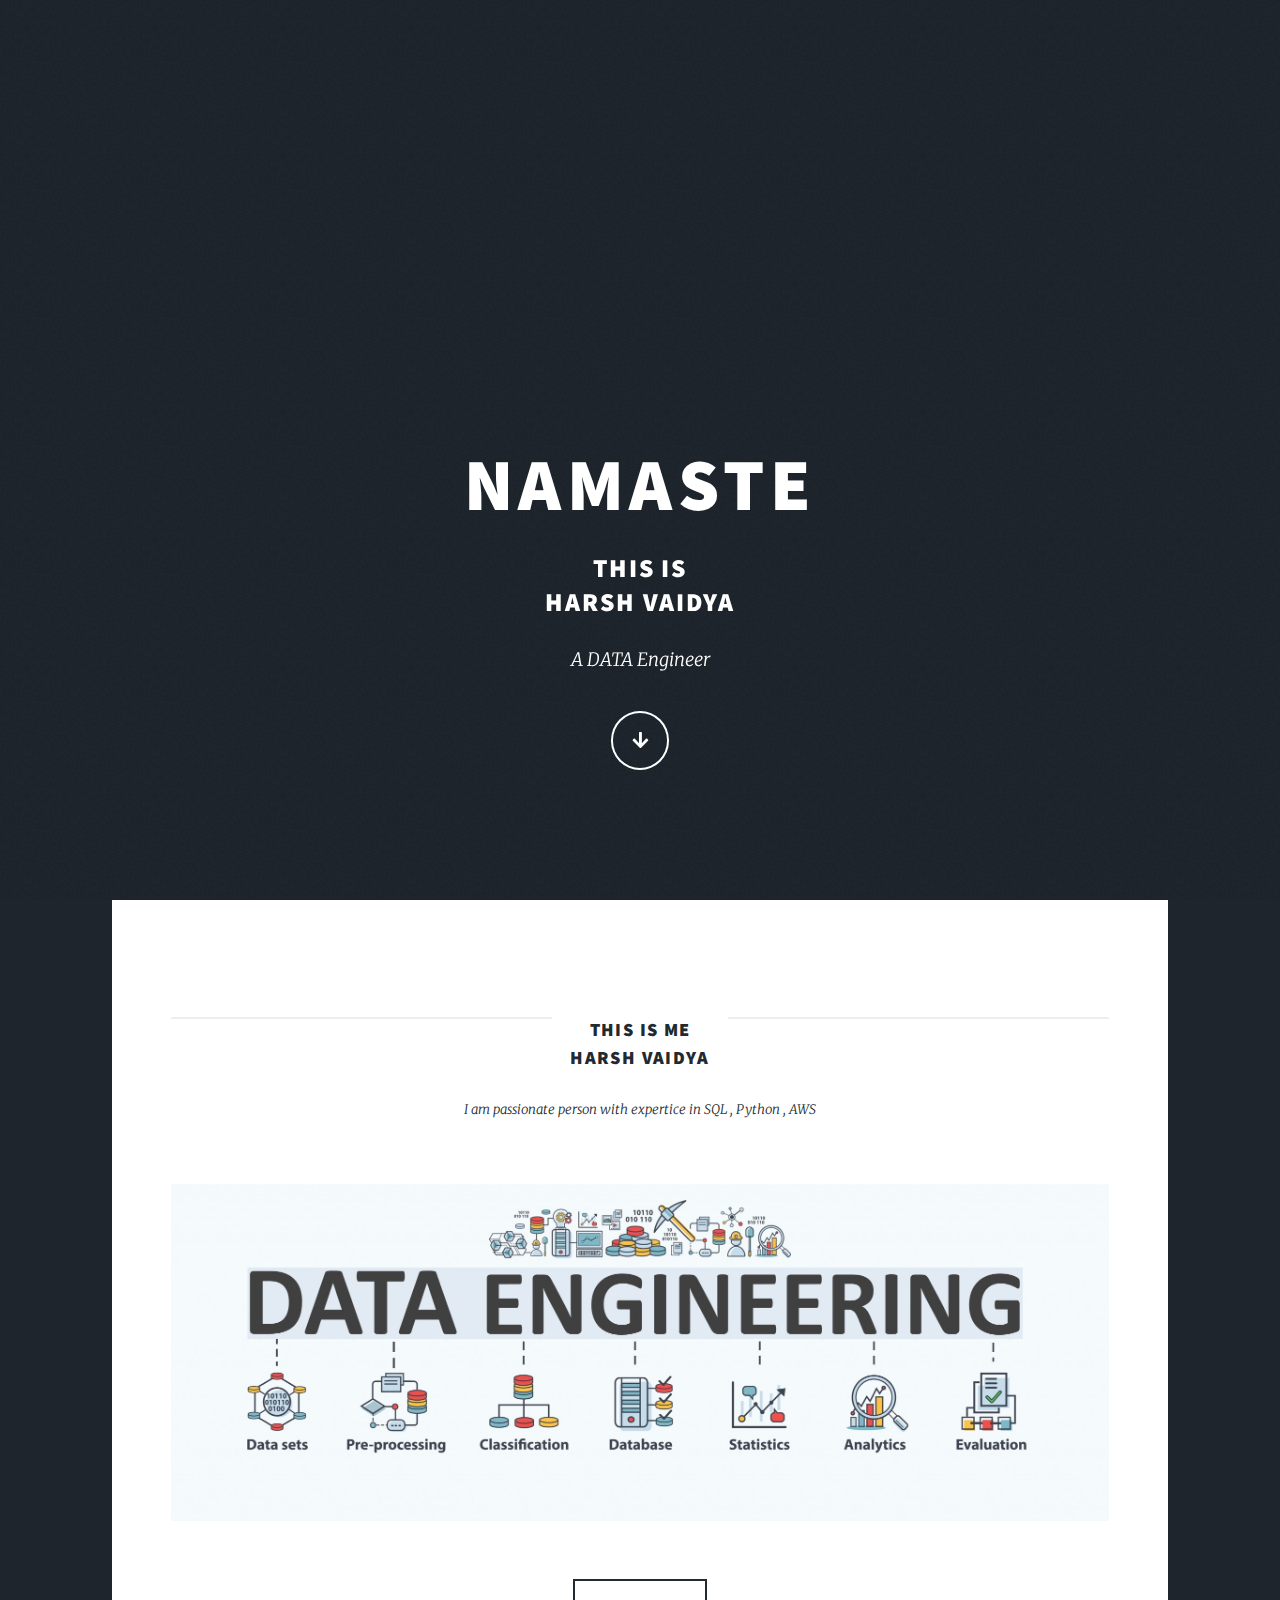
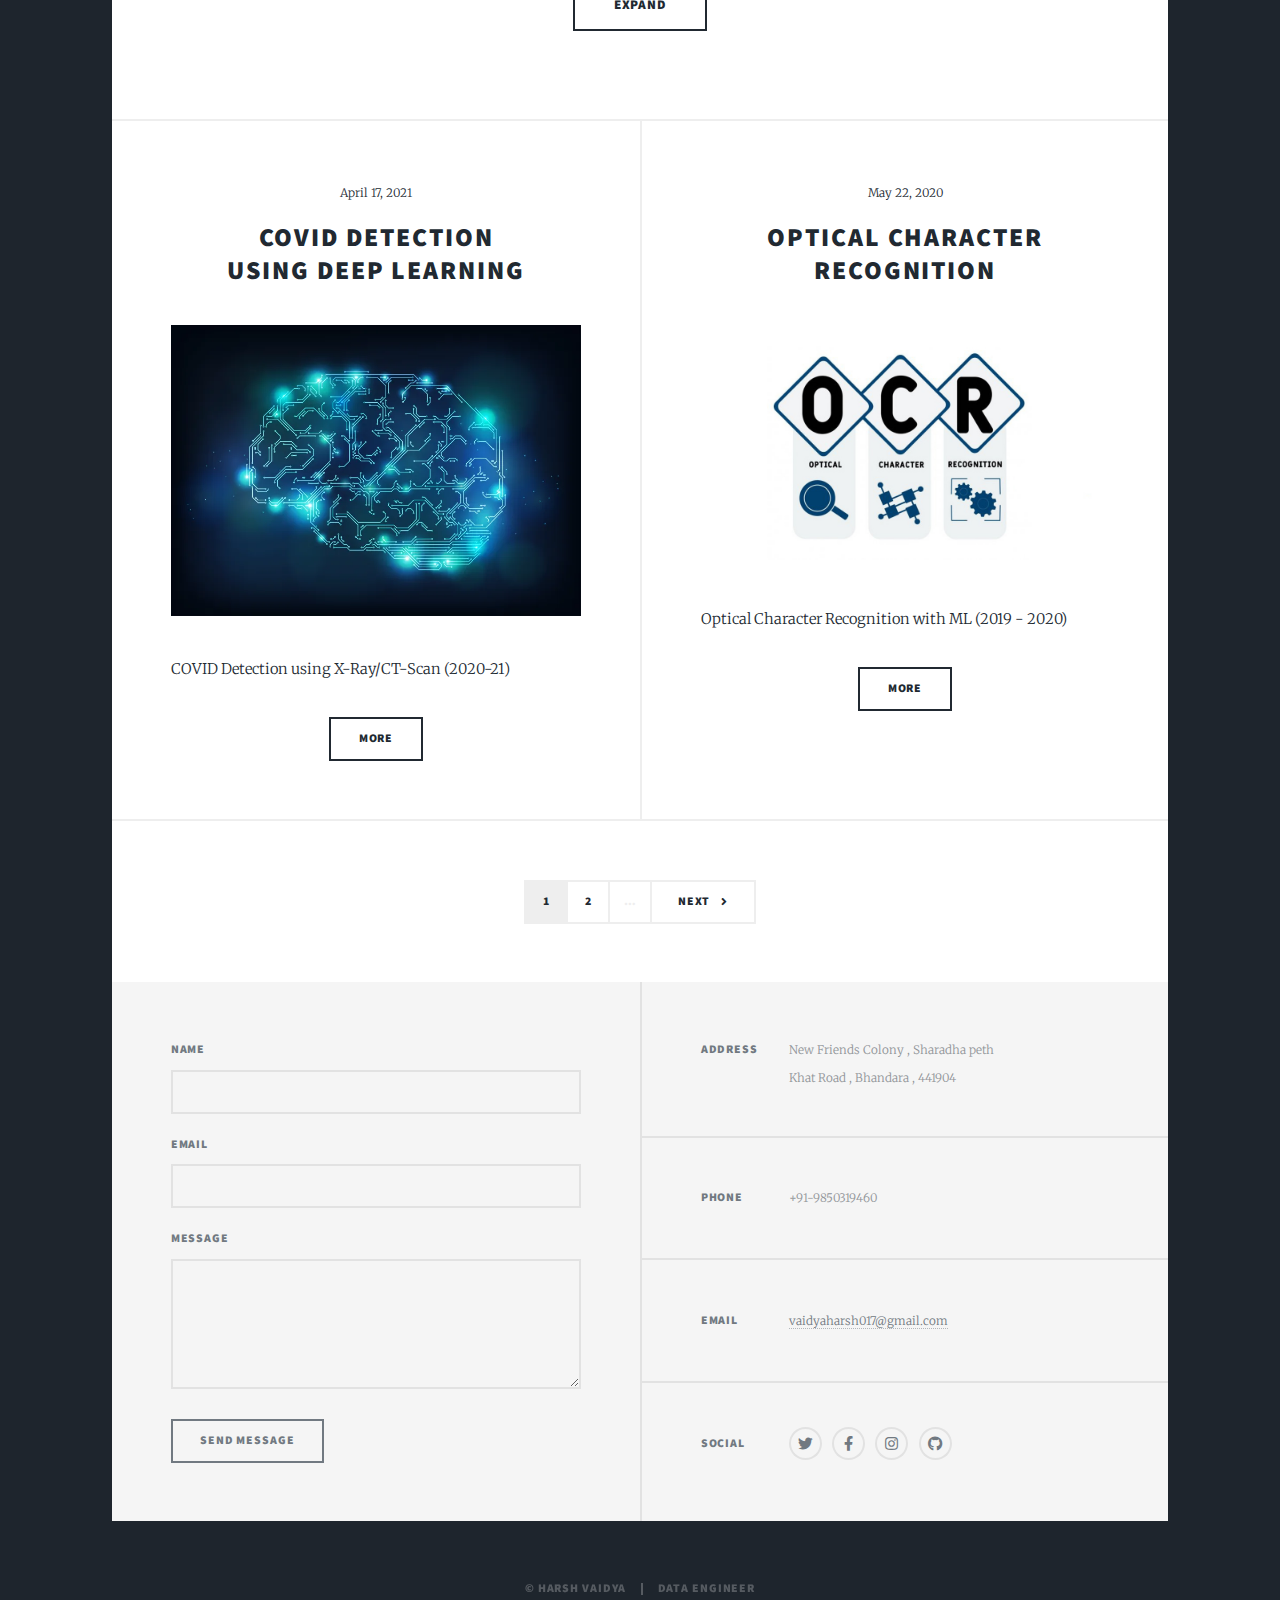
==== commit 914d28d1: "second commit" ====
--- a/index.html
+++ b/index.html
@@ -16,8 +16,8 @@
 				<!-- Intro -->
 					<div id="intro">
 						<h1>Namaste <br />
-						<h1>This is <br />
-						Harsh Vaidya </h1>
+						<h2>This is <br />
+						Harsh Vaidya </h2>
 						<p>A DATA Engineer </p>
 						<ul class="actions">
 							<li><a href="#header" class="button icon solid solo fa-arrow-down scrolly">Continue</a></li>
@@ -29,7 +29,7 @@
 						<a href="index.html" class="logo"> Wel-Come </a>
 					</header>
 
-				<!-- Nav -->
+				<!-- Nav 
 					<nav id="nav">
 						<ul class="links">
 							<li class="active"><a href="index.html">This is Massively</a></li>
@@ -43,23 +43,21 @@
 							<li><a href="#" class="icon brands fa-github"><span class="label">GitHub</span></a></li>
 						</ul>
 					</nav>
-
+					-->
 				<!-- Main -->
 					<div id="main">
 
 						<!-- Featured Post -->
 							<article class="post featured">
 								<header class="major">
-									<span class="date">April 25, 2017</span>
-									<h2><a href="#">And this is a<br />
-									massive headline</a></h2>
-									<p>Aenean ornare velit lacus varius enim ullamcorper proin aliquam<br />
-									facilisis ante sed etiam magna interdum congue. Lorem ipsum dolor<br />
-									amet nullam sed etiam veroeros.</p>
+									<span class="date"> </span>
+									<h3>This is me <br />
+									HARSH VAIDYA</a></h3>
+									<p>I am passionate person with expertice in SQL , Python , AWS </p>
 								</header>
-								<a href="#" class="image main"><img src="images/pic01.jpg" alt="" /></a>
+								<a  class="image main"><img src="images/DE.jpg" alt="" /></a>
 								<ul class="actions special">
-									<li><a href="#" class="button large">Full Story</a></li>
+									<li><a href="./exp.html" class="button large"> Expand </a></li>
 								</ul>
 							</article>
 
@@ -67,28 +65,29 @@
 							<section class="posts">
 								<article>
 									<header>
-										<span class="date">April 24, 2017</span>
-										<h2><a href="#">Sed magna<br />
-										ipsum faucibus</a></h2>
-									</header>
-									<a href="#" class="image fit"><img src="images/pic02.jpg" alt="" /></a>
-									<p>Donec eget ex magna. Interdum et malesuada fames ac ante ipsum primis in faucibus. Pellentesque venenatis dolor imperdiet dolor mattis sagittis magna etiam.</p>
-									<ul class="actions special">
-										<li><a href="#" class="button">Full Story</a></li>
-									</ul>
-								</article>
-								<article>
-									<header>
-										<span class="date">April 22, 2017</span>
-										<h2><a href="#">Primis eget<br />
-										imperdiet lorem</a></h2>
-									</header>
-									<a href="#" class="image fit"><img src="images/pic03.jpg" alt="" /></a>
-									<p>Donec eget ex magna. Interdum et malesuada fames ac ante ipsum primis in faucibus. Pellentesque venenatis dolor imperdiet dolor mattis sagittis magna etiam.</p>
-									<ul class="actions special">
-										<li><a href="#" class="button">Full Story</a></li>
-									</ul>
-								</article>
+										<span class="date"> April 17, 2021</span>
+										<h2><a href="#"> Covid Detection <br />
+										Using Deep Learning</a></h2>
+									</header>
+									<a href="#" class="image fit"><img src="images/deep.webp" alt="" /></a>
+
+									<p> COVID Detection using X-Ray/CT-Scan (2020-21) </p>
+									<ul class="actions special">
+										<li><a href="#" class="button">MORE</a></li>
+									</ul>
+								</article>
+								<article>
+									<header>
+										<span class="date">May 22, 2020</span>
+										<h2><a href="#">Optical Character Recognition</a></h2>
+									</header>
+									<a href="#" class="image fit"><img src="images/ocr.jpg" alt="" /></a>
+									<p>Optical Character Recognition with ML (2019 - 2020)</p>
+									<ul class="actions special">
+										<li><a href="#" class="button">MORE</a></li>
+									</ul>
+								</article>
+<!-- Commented								
 								<article>
 									<header>
 										<span class="date">April 18, 2017</span>
@@ -134,9 +133,11 @@
 									<a href="#" class="image fit"><img src="images/pic07.jpg" alt="" /></a>
 									<p>Donec eget ex magna. Interdum et malesuada fames ac ante ipsum primis in faucibus. Pellentesque venenatis dolor imperdiet dolor mattis sagittis magna etiam.</p>
 									<ul class="actions special">
-										<li><a href="./generic.html" class="button">Full Story</a></li>
-									</ul>
-								</article>
+										<li><a href="./generic.html" class="button"> OPEN </a></li>
+									</ul>
+								</article>
+-->
+
 							</section>
 
 						<!-- Footer -->
--- a/assets/css/main.css
+++ b/assets/css/main.css
@@ -3234,7 +3234,7 @@
 			width: 100%;
 			height: 100%;
 			background-color: #212931;
-			background-image: url("../../images/overlay.png"), linear-gradient(0deg, rgba(0, 0, 0, 0.1), rgba(0, 0, 0, 0.1)), url("../../images/bg.jpg");
+			background-image: url("../../images/overlay.png"), linear-gradient(0deg, rgba(0, 0, 0, 0.1), rgba(0, 0, 0, 0.1)), url("../../images/abc.JPG");
 			background-size: auto,								auto,														100% auto;
 			background-position: center,								center,														top center;
 			background-repeat: repeat,								no-repeat,													no-repeat;
